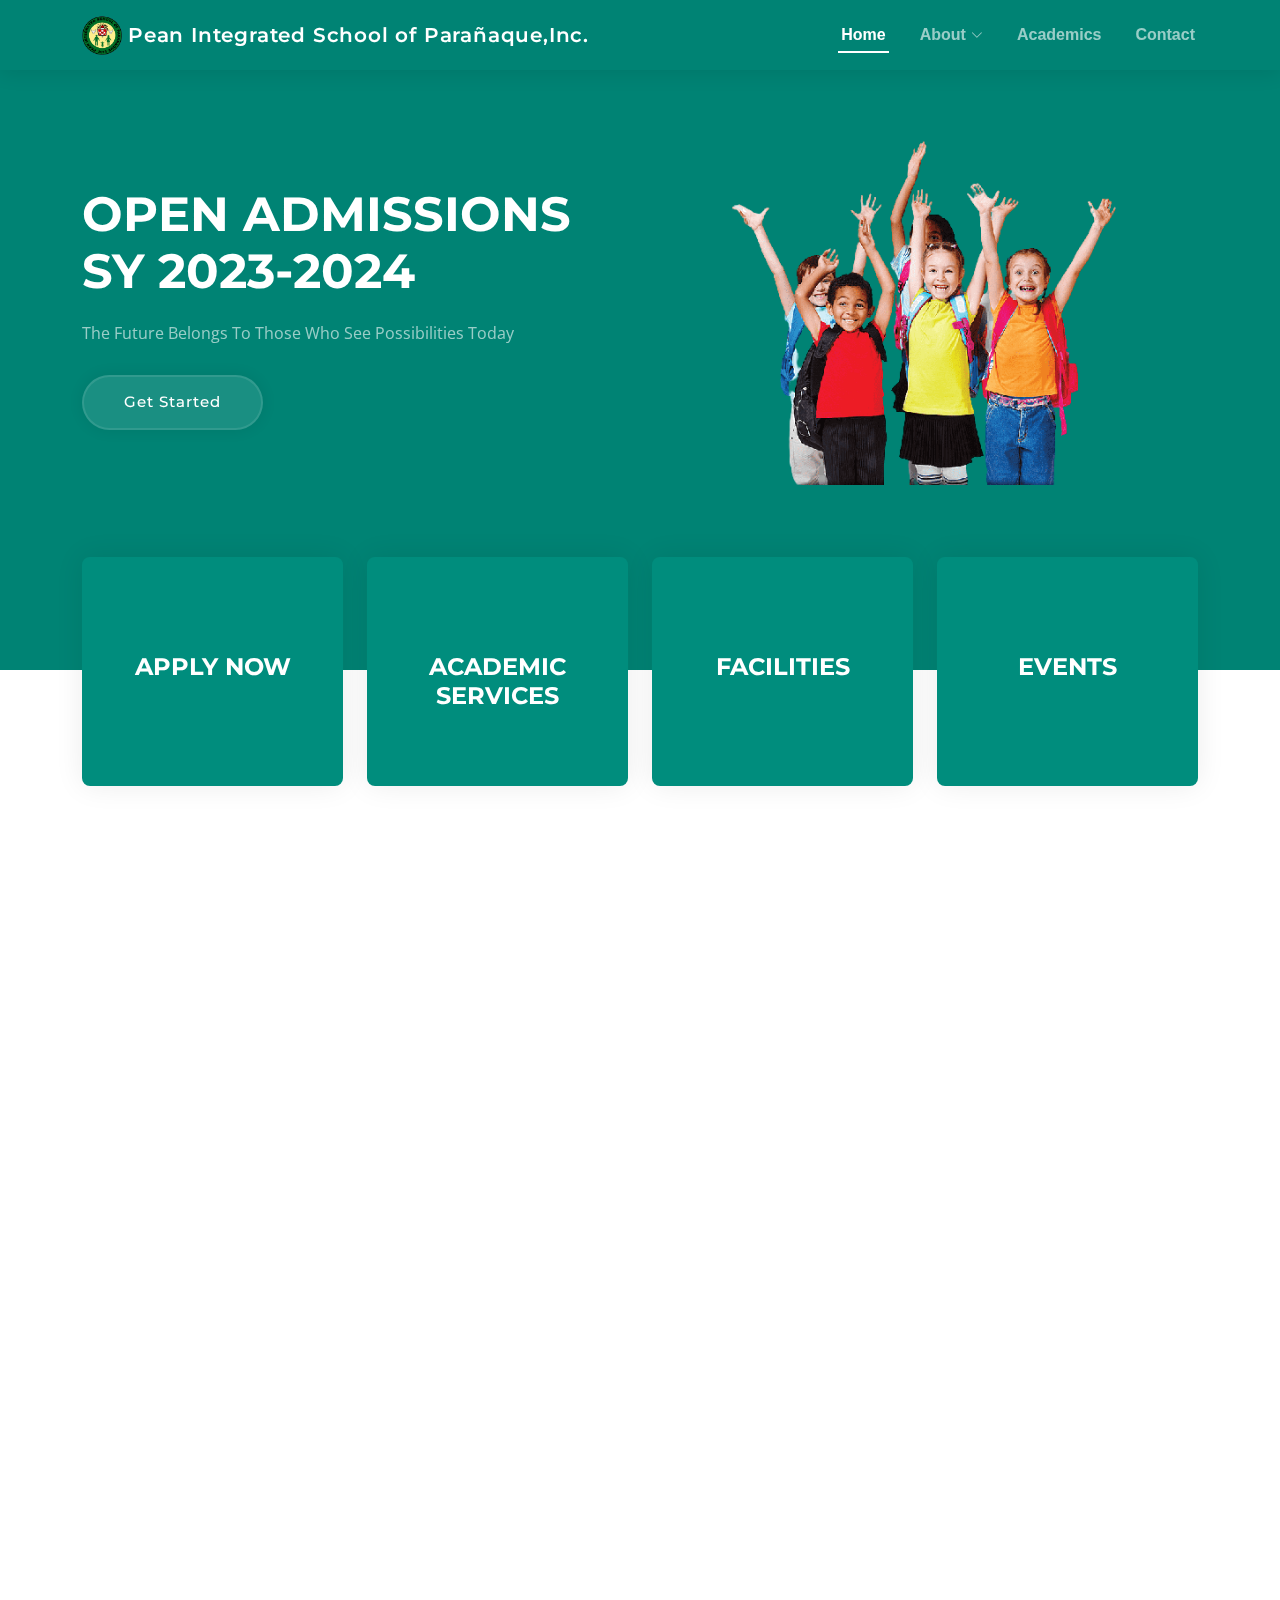
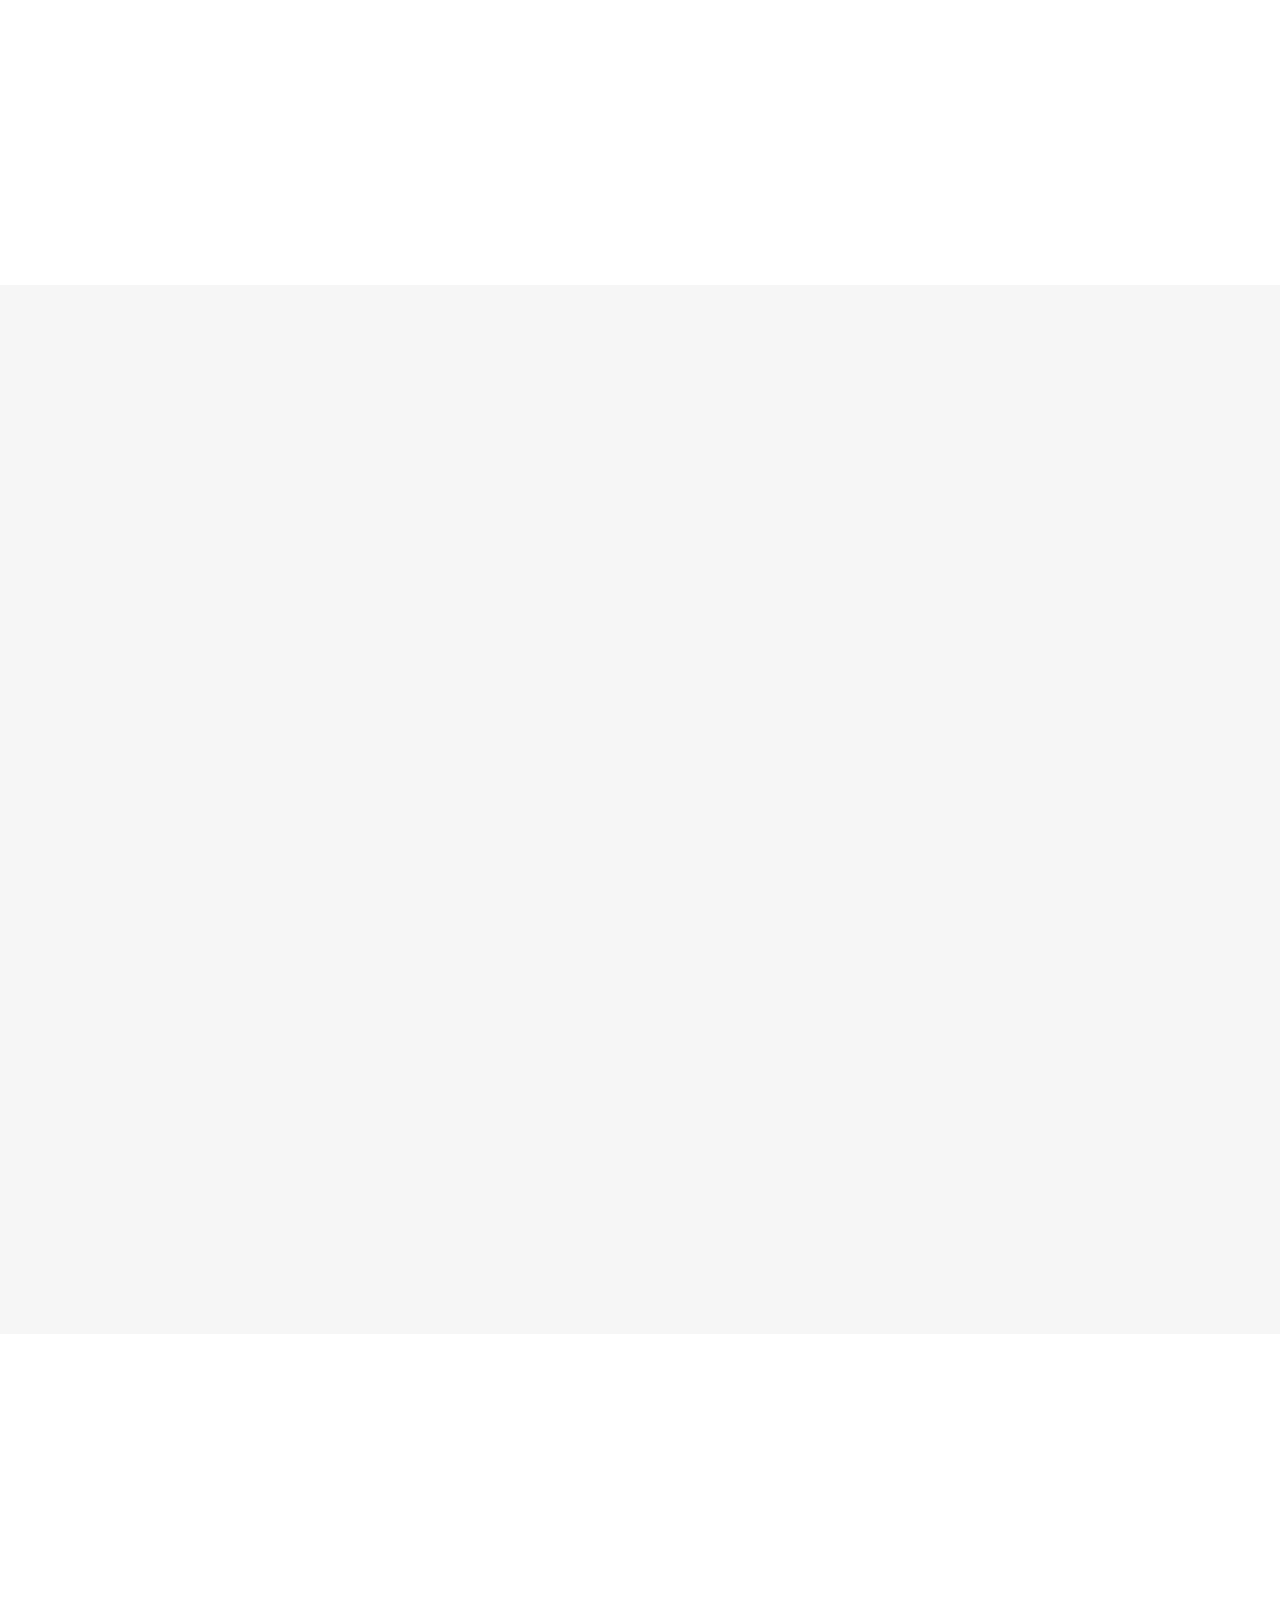
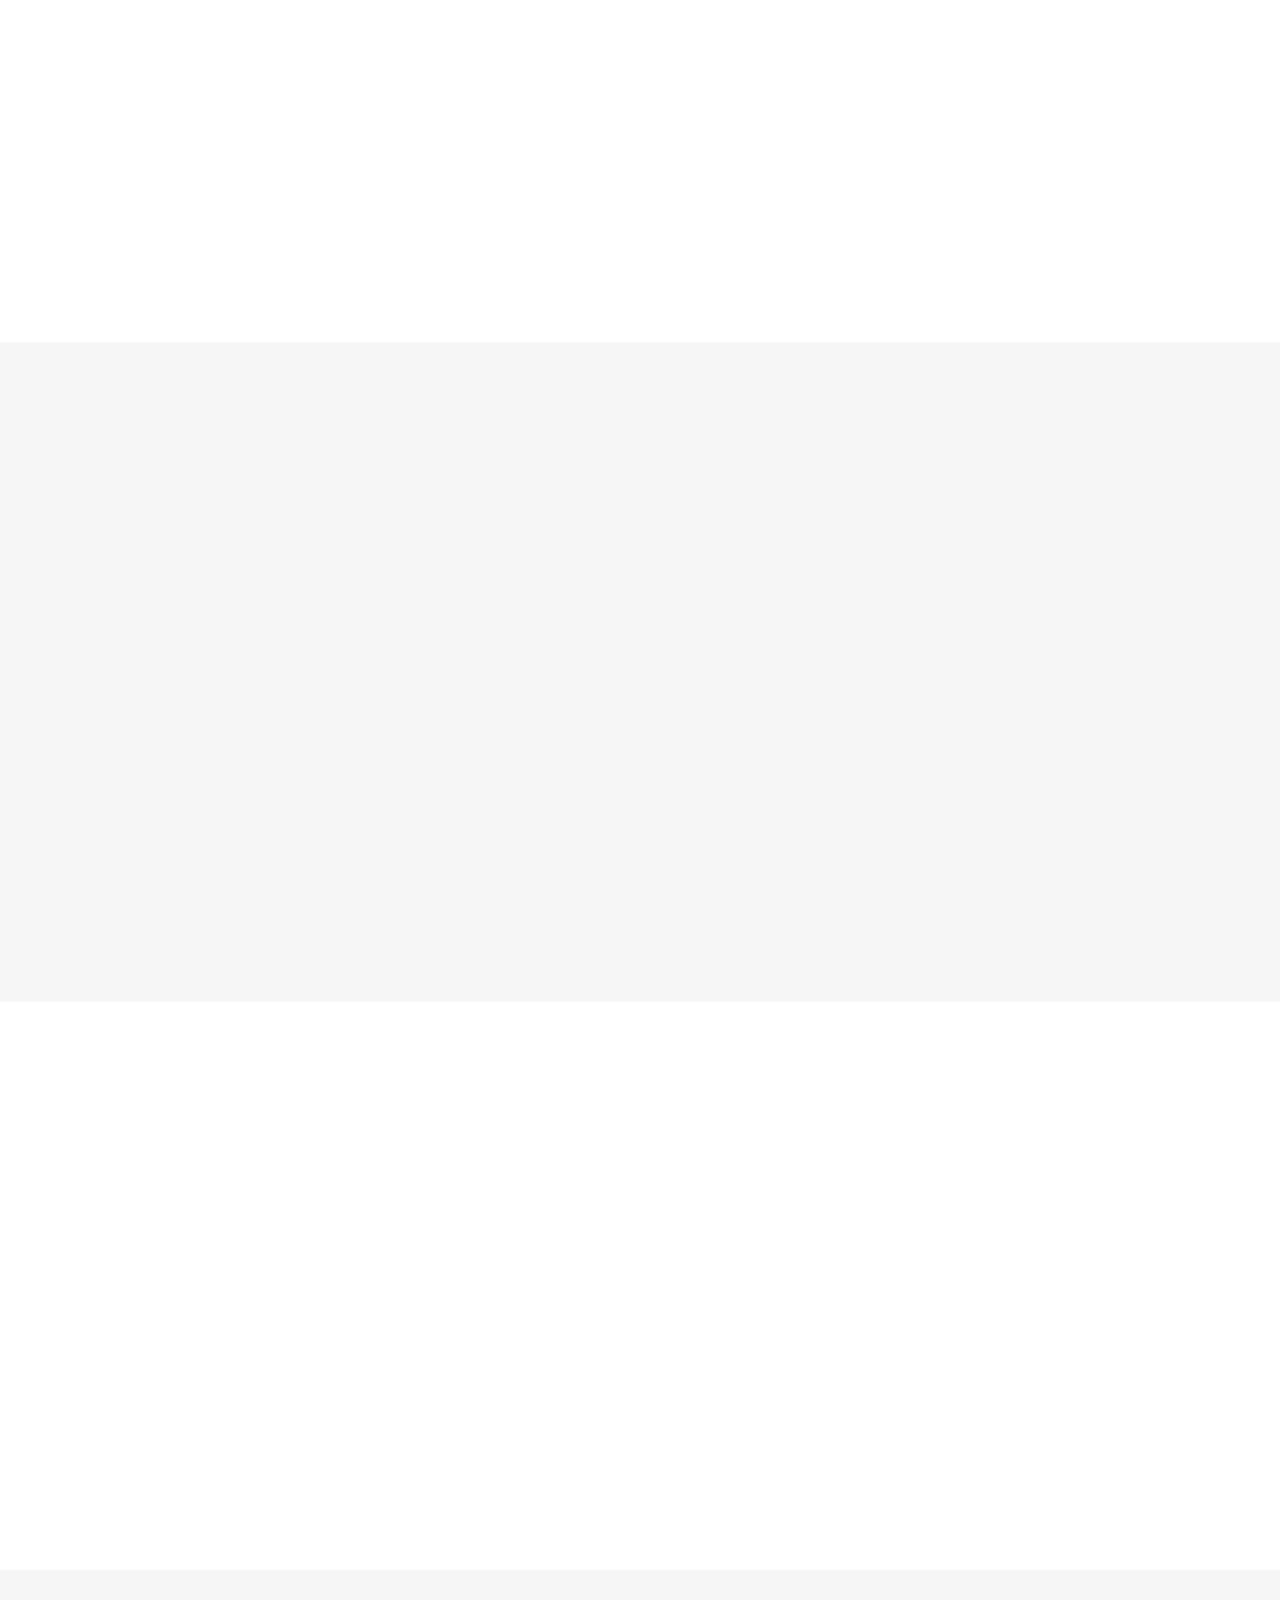
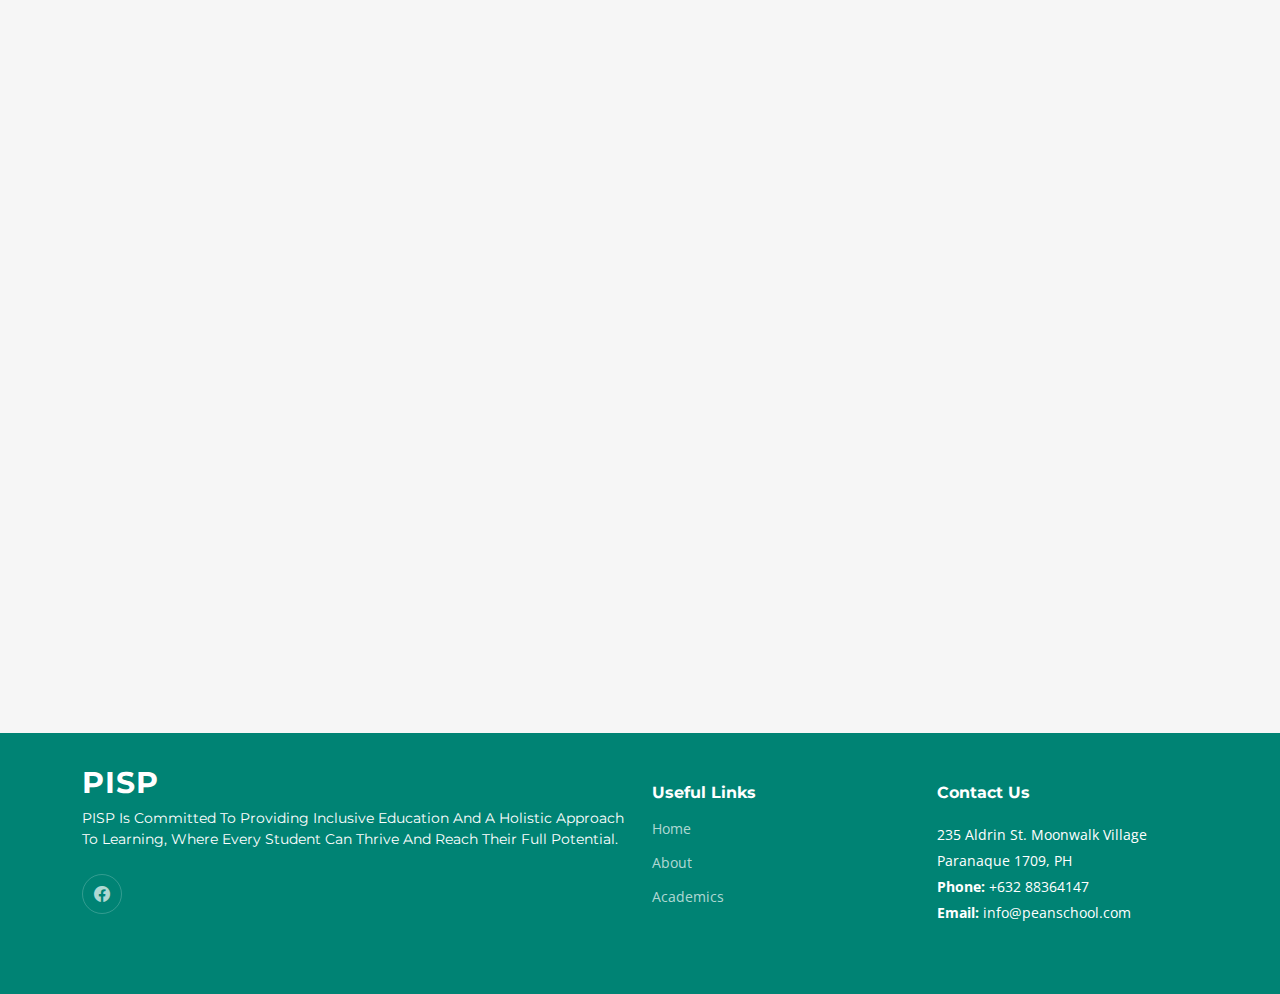
==== index.html @ 8537239c "initial commit" ====
<!DOCTYPE html>
<html lang="en">

<head>
  <meta charset="utf-8">
  <meta content="width=device-width, initial-scale=1.0" name="viewport">

  <title>PISP</title>
  <meta content="" name="description">
  <meta content="" name="keywords">

  <!-- Favicons -->
  <link href="assets/img/favicon.ico" rel="icon">
  <link href="assets/img/apple-touch-icon.png" rel="apple-touch-icon">

  <!-- Google Fonts -->
  <link rel="preconnect" href="https://fonts.googleapis.com">
  <link rel="preconnect" href="https://fonts.gstatic.com" crossorigin>
  <link
    href="https://fonts.googleapis.com/css2?family=Open+Sans:ital,wght@0,300;0,400;0,500;0,600;0,700;1,300;1,400;1,600;1,700&family=Montserrat:ital,wght@0,300;0,400;0,500;0,600;0,700;1,300;1,400;1,500;1,600;1,700&family=Raleway:ital,wght@0,300;0,400;0,500;0,600;0,700;1,300;1,400;1,500;1,600;1,700&display=swap"
    rel="stylesheet">

  <!-- Vendor CSS Files -->
  <link href="assets/vendor/bootstrap/css/bootstrap.min.css" rel="stylesheet">
  <link href="assets/vendor/bootstrap-icons/bootstrap-icons.css" rel="stylesheet">
  <link href="assets/vendor/aos/aos.css" rel="stylesheet">
  <link href="assets/vendor/glightbox/css/glightbox.min.css" rel="stylesheet">
  <link href="assets/vendor/swiper/swiper-bundle.min.css" rel="stylesheet">

  <!-- Template Main CSS File -->
  <link href="assets/css/main.css" rel="stylesheet">

  <link rel="stylesheet" href="https://cdnjs.cloudflare.com/ajax/libs/font-awesome/6.4.0/css/all.min.css"
    integrity="sha512-iecdLmaskl7CVkqkXNQ/ZH/XLlvWZOJyj7Yy7tcenmpD1ypASozpmT/E0iPtmFIB46ZmdtAc9eNBvH0H/ZpiBw=="
    crossorigin="anonymous" referrerpolicy="no-referrer" />

</head>

<body>

  <!-- ======= Header ======= -->
  <!-- <section id="topbar" class="topbar d-flex align-items-center">
    <div class="container d-flex justify-content-center justify-content-md-between">
      <div class="contact-info d-flex align-items-center">
        <i class="bi bi-envelope d-flex align-items-center"><a href="mailto:contact@example.com">contact@example.com</a></i>
        <i class="bi bi-phone d-flex align-items-center ms-4"><span>+1 5589 55488 55</span></i>
      </div>
      <div class="social-links d-none d-md-flex align-items-center">
        <a href="#" class="twitter"><i class="bi bi-twitter"></i></a>
        <a href="#" class="facebook"><i class="bi bi-facebook"></i></a>
        <a href="#" class="instagram"><i class="bi bi-instagram"></i></a>
        <a href="#" class="linkedin"><i class="bi bi-linkedin"></i></i></a>
      </div>
    </div>
  </section> -->
  <!-- End Top Bar -->

  <header id="header" class="header d-flex align-items-center">

    <div class="container-fluid container-xl d-flex align-items-center justify-content-between">
      <a href="index.html" class="logo d-flex align-items-center">
        <!-- Uncomment the line below if you also wish to use an image logo -->
        <img src="assets/img/PISP.png" alt="">
        <h1>Pean Integrated School of Parañaque,Inc.</h1>
      </a>
      <nav id="navbar" class="navbar">
        <ul>
          <li><a href="#hero">Home</a></li>
          <li class="dropdown"><a href="#"><span>About</span> <i class="bi bi-chevron-down dropdown-indicator"></i></a>
            <ul>
              <li class="dropdown"><a href="#"><span>About PISP</span> <i
                    class="bi bi-chevron-down dropdown-indicator"></i></a>
                <ul>
                  <li><a href="#">History</a></li>
                  <li><a href="#">Vision - Mission</a></li>
                </ul>
              </li>
              <li><a href="#">PISP Founder</a></li>
            </ul>
          </li>
          <li><a href="#services">Academics</a></li>
          <li><a href="#contact">Contact</a></li>
        </ul>
      </nav><!-- .navbar -->

      <i class="mobile-nav-toggle mobile-nav-show bi bi-list"></i>
      <i class="mobile-nav-toggle mobile-nav-hide d-none bi bi-x"></i>

    </div>

  </header>
  <!-- End Header -->
  <!-- End Header -->

  <!-- ======= Hero Section ======= -->
  <section id="hero" class="hero">
    <div class="container position-relative">
      <div class="row gy-5" data-aos="fade-in">
        <div class="col-lg-6 order-2 order-lg-1 d-flex flex-column justify-content-center text-center text-lg-start">
          <h2>OPEN ADMISSIONS <br> <span>SY 2023-2024</span></h2>
          <p>The Future Belongs To Those Who See Possibilities Today
          </p>
          <div class="d-flex justify-content-center justify-content-lg-start">
            <a href="#about" class="btn-get-started">Get Started</a>
            <!-- <a href="https://www.youtube.com/watch?v=LXb3EKWsInQ"
              class="glightbox btn-watch-video d-flex align-items-center"><i class="bi bi-play-circle"></i><span>Watch
                Video</span></a> -->
          </div>
        </div>
        <div class="col-lg-6 order-1 order-lg-2">
          <img src="assets/img/main.png" class="img-fluid" alt="" data-aos="zoom-out" data-aos-delay="100">
        </div>
      </div>
    </div>

    <div class="icon-boxes position-relative">
      <div class="container position-relative">
        <div class="row gy-4 mt-5">

          <div class="col-xl-3 col-md-6" data-aos="fade-up" data-aos-delay="100">
            <div class="icon-box">
              <div class="icon"><i class="fa-solid fa-graduation-cap"></i></div>
              <h4 class="title"><a href="" class="stretched-link">APPLY NOW</a></h4>
            </div>
          </div><!--End Icon Box -->

          <div class="col-xl-3 col-md-6" data-aos="fade-up" data-aos-delay="200">
            <div class="icon-box">
              <div class="icon"><i class="fa-solid fa-user-graduate"></i></div>
              <h4 class="title"><a href="" class="stretched-link">ACADEMIC SERVICES</a></h4>
            </div>
          </div><!--End Icon Box -->

          <div class="col-xl-3 col-md-6" data-aos="fade-up" data-aos-delay="300">
            <div class="icon-box">
              <div class="icon"><i class="fa-solid fa-school-flag"></i></div>
              <h4 class="title"><a href="" class="stretched-link">FACILITIES</a></h4>
            </div>
          </div><!--End Icon Box -->

          <div class="col-xl-3 col-md-6" data-aos="fade-up" data-aos-delay="500">
            <div class="icon-box">
              <div class="icon"><i class="fa-solid fa-calendar-day"></i></div>
              <h4 class="title"><a href="" class="stretched-link">EVENTS</a></h4>
            </div>
          </div>
          <!--End Icon Box -->

        </div>
      </div>
    </div>

    </div>
  </section>
  <!-- End Hero Section -->

  <main id="main">

    <!-- ======= About Us Section ======= -->
    <section id="about" class="about">
      <div class="container" data-aos="fade-up">

        <div class="section-header">
          <h2>Inspired By Excellence & Innovation</h2>
          <p>PISP Is Committed To Providing Inclusive Education And A Holistic Approach To Learning, Where Every Student
            Can Thrive And Reach Their Full Potential.</p>
        </div>

        <div class="row gy-4">
          <div class="col-lg-6">
            <h3>Why choose PISP?</h3>
            <!-- <img src="assets/img/PISP.png" class="img-fluid rounded-4 mb-4" alt=""> -->

            <div class="ratio ratio-16x9">
              <iframe
                src="https://www.youtube.com/embed/INRQs2S35mM?autoplay=1&loop=1&playlist=INRQs2S35mM&autopause=0&controls=0&mute=1"
                title="Pean Integrated School of Paranaque Ad" allow="autoplay" allowfullscreen></iframe>
            </div>
            <p>If you’re looking for a school that prioritizes holistic learning and values inclusivity, then Pean
              Integrated School of Paranaque (PISP) is the perfect choice for you.</p>
            <p>PISP believes that education is not just about academics, but also about character development and social
              skills. The school provides a supportive and nurturing environment where students can grow and learn at
              their own pace, with a curriculum that is tailored to meet their individual needs.</p>
          </div>
          <div class="col-lg-6">
            <div class="content ps-0 ps-lg-5">
              <p>
                If you’re looking for a school that prioritizes holistic learning and values inclusivity, then Pean
                Integrated School of Paranaque (PISP) is the perfect choice for you.
              </p>
              <ul>
                <li><i class="fa-solid fa-earth-asia mt-2"></i> <b>Comprehensive</b> – PISP is a comprehensive school that
                  embraces diversity and accommodates students from all walks of life and with different levels of
                  abilities.
                </li>
                <li><i class="fa-solid fa-graduation-cap mt-2"></i> <b>Individualized</b> – PISP offers an individualized
                  teaching approach that is customized to address the specific needs and learning style of every
                  student.
                </li>
                <li><i class="fa-solid fa-id-card mt-2"></i> <b>Education as a right</b> – The focus is on people, not
                  profits, recognizing education as a basic right rather than a privilege.</li>
              </ul>
              <!-- <p>
                Ullamco laboris nisi ut aliquip ex ea commodo consequat. Duis aute irure dolor in reprehenderit in
                voluptate
                velit esse cillum dolore eu fugiat nulla pariatur. Excepteur sint occaecat cupidatat non proident
              </p> -->

              <div class="position-relative mt-4">
                <img src="assets/img/main-2.jpg" class="img-fluid rounded-4" alt="">
                <!-- <a href="https://www.youtube.com/watch?v=LXb3EKWsInQ" class="glightbox play-btn"></a> -->
              </div>
            </div>
          </div>
        </div>

      </div>
    </section><!-- End About Us Section -->

    <!-- ======= Call To Action Section ======= -->
    <!-- <section id="call-to-action" class="call-to-action">
      <div class="container text-center" data-aos="zoom-out">
        <a href="https://www.youtube.com/watch?v=LXb3EKWsInQ" class="glightbox play-btn"></a>
        <h3>Call To Action</h3>
        <p> Duis aute irure dolor in reprehenderit in voluptate velit esse cillum dolore eu fugiat nulla pariatur.
          Excepteur sint occaecat cupidatat non proident, sunt in culpa qui officia deserunt mollit anim id est laborum.
        </p>
        <a class="cta-btn" href="#">Call To Action</a>
      </div>
    </section> -->
    <!-- End Call To Action Section -->

    <!-- ======= Our Services Section ======= -->
    <section id="services" class="services sections-bg">
      <div class="container" data-aos="fade-up">

        <div class="section-header">
          <h2>Our Services</h2>
          <p>Aperiam dolorum et et wuia molestias qui eveniet numquam nihil porro incidunt dolores placeat sunt id nobis
            omnis tiledo stran delop</p>
        </div>

        <div class="row gy-4" data-aos="fade-up" data-aos-delay="100">

          <div class="col-lg-4 col-md-6">
            <div class="service-item  position-relative">
              <div class="icon">
                <i class="bi bi-activity"></i>
              </div>
              <h3>Nesciunt Mete</h3>
              <p>Provident nihil minus qui consequatur non omnis maiores. Eos accusantium minus dolores iure perferendis
                tempore et consequatur.</p>
              <a href="#" class="readmore stretched-link">Read more <i class="bi bi-arrow-right"></i></a>
            </div>
          </div>

          <div class="col-lg-4 col-md-6">
            <div class="service-item position-relative">
              <div class="icon">
                <i class="bi bi-broadcast"></i>
              </div>
              <h3>Eosle Commodi</h3>
              <p>Ut autem aut autem non a. Sint sint sit facilis nam iusto sint. Libero corrupti neque eum hic non ut
                nesciunt dolorem.</p>
              <a href="#" class="readmore stretched-link">Read more <i class="bi bi-arrow-right"></i></a>
            </div>
          </div><!-- End Service Item -->

          <div class="col-lg-4 col-md-6">
            <div class="service-item position-relative">
              <div class="icon">
                <i class="bi bi-easel"></i>
              </div>
              <h3>Ledo Markt</h3>
              <p>Ut excepturi voluptatem nisi sed. Quidem fuga consequatur. Minus ea aut. Vel qui id voluptas adipisci
                eos earum corrupti.</p>
              <a href="#" class="readmore stretched-link">Read more <i class="bi bi-arrow-right"></i></a>
            </div>
          </div><!-- End Service Item -->

          <div class="col-lg-4 col-md-6">
            <div class="service-item position-relative">
              <div class="icon">
                <i class="bi bi-bounding-box-circles"></i>
              </div>
              <h3>Asperiores Commodit</h3>
              <p>Non et temporibus minus omnis sed dolor esse consequatur. Cupiditate sed error ea fuga sit provident
                adipisci neque.</p>
              <a href="#" class="readmore stretched-link">Read more <i class="bi bi-arrow-right"></i></a>
            </div>
          </div><!-- End Service Item -->

          <div class="col-lg-4 col-md-6">
            <div class="service-item position-relative">
              <div class="icon">
                <i class="bi bi-calendar4-week"></i>
              </div>
              <h3>Velit Doloremque</h3>
              <p>Cumque et suscipit saepe. Est maiores autem enim facilis ut aut ipsam corporis aut. Sed animi at autem
                alias eius labore.</p>
              <a href="#" class="readmore stretched-link">Read more <i class="bi bi-arrow-right"></i></a>
            </div>
          </div><!-- End Service Item -->

          <div class="col-lg-4 col-md-6">
            <div class="service-item position-relative">
              <div class="icon">
                <i class="bi bi-chat-square-text"></i>
              </div>
              <h3>Dolori Architecto</h3>
              <p>Hic molestias ea quibusdam eos. Fugiat enim doloremque aut neque non et debitis iure. Corrupti
                recusandae ducimus enim.</p>
              <a href="#" class="readmore stretched-link">Read more <i class="bi bi-arrow-right"></i></a>
            </div>
          </div><!-- End Service Item -->

        </div>

      </div>
    </section>
    <!-- End Our Services Section -->

    <!-- ======= Testimonials Section ======= -->
    <!-- <section id="testimonials" class="testimonials">
      <div class="container" data-aos="fade-up">

        <div class="section-header">
          <h2>Testimonials</h2>
          <p>Voluptatem quibusdam ut ullam perferendis repellat non ut consequuntur est eveniet deleniti fignissimos eos
            quam</p>
        </div>

        <div class="slides-3 swiper" data-aos="fade-up" data-aos-delay="100">
          <div class="swiper-wrapper">

            <div class="swiper-slide">
              <div class="testimonial-wrap">
                <div class="testimonial-item">
                  <div class="d-flex align-items-center">
                    <img src="assets/img/testimonials/testimonials-1.jpg" class="testimonial-img flex-shrink-0" alt="">
                    <div>
                      <h3>Saul Goodman</h3>
                      <h4>Ceo &amp; Founder</h4>
                      <div class="stars">
                        <i class="bi bi-star-fill"></i><i class="bi bi-star-fill"></i><i class="bi bi-star-fill"></i><i
                          class="bi bi-star-fill"></i><i class="bi bi-star-fill"></i>
                      </div>
                    </div>
                  </div>
                  <p>
                    <i class="bi bi-quote quote-icon-left"></i>
                    Proin iaculis purus consequat sem cure digni ssim donec porttitora entum suscipit rhoncus.
                    Accusantium quam, ultricies eget id, aliquam eget nibh et. Maecen aliquam, risus at semper.
                    <i class="bi bi-quote quote-icon-right"></i>
                  </p>
                </div>
              </div>
            </div>

            <div class="swiper-slide">
              <div class="testimonial-wrap">
                <div class="testimonial-item">
                  <div class="d-flex align-items-center">
                    <img src="assets/img/testimonials/testimonials-2.jpg" class="testimonial-img flex-shrink-0" alt="">
                    <div>
                      <h3>Sara Wilsson</h3>
                      <h4>Designer</h4>
                      <div class="stars">
                        <i class="bi bi-star-fill"></i><i class="bi bi-star-fill"></i><i class="bi bi-star-fill"></i><i
                          class="bi bi-star-fill"></i><i class="bi bi-star-fill"></i>
                      </div>
                    </div>
                  </div>
                  <p>
                    <i class="bi bi-quote quote-icon-left"></i>
                    Export tempor illum tamen malis malis eram quae irure esse labore quem cillum quid cillum eram malis
                    quorum velit fore eram velit sunt aliqua noster fugiat irure amet legam anim culpa.
                    <i class="bi bi-quote quote-icon-right"></i>
                  </p>
                </div>
              </div>
            </div>

            <div class="swiper-slide">
              <div class="testimonial-wrap">
                <div class="testimonial-item">
                  <div class="d-flex align-items-center">
                    <img src="assets/img/testimonials/testimonials-3.jpg" class="testimonial-img flex-shrink-0" alt="">
                    <div>
                      <h3>Jena Karlis</h3>
                      <h4>Store Owner</h4>
                      <div class="stars">
                        <i class="bi bi-star-fill"></i><i class="bi bi-star-fill"></i><i class="bi bi-star-fill"></i><i
                          class="bi bi-star-fill"></i><i class="bi bi-star-fill"></i>
                      </div>
                    </div>
                  </div>
                  <p>
                    <i class="bi bi-quote quote-icon-left"></i>
                    Enim nisi quem export duis labore cillum quae magna enim sint quorum nulla quem veniam duis minim
                    tempor labore quem eram duis noster aute amet eram fore quis sint minim.
                    <i class="bi bi-quote quote-icon-right"></i>
                  </p>
                </div>
              </div>
            </div>

            <div class="swiper-slide">
              <div class="testimonial-wrap">
                <div class="testimonial-item">
                  <div class="d-flex align-items-center">
                    <img src="assets/img/testimonials/testimonials-4.jpg" class="testimonial-img flex-shrink-0" alt="">
                    <div>
                      <h3>Matt Brandon</h3>
                      <h4>Freelancer</h4>
                      <div class="stars">
                        <i class="bi bi-star-fill"></i><i class="bi bi-star-fill"></i><i class="bi bi-star-fill"></i><i
                          class="bi bi-star-fill"></i><i class="bi bi-star-fill"></i>
                      </div>
                    </div>
                  </div>
                  <p>
                    <i class="bi bi-quote quote-icon-left"></i>
                    Fugiat enim eram quae cillum dolore dolor amet nulla culpa multos export minim fugiat minim velit
                    minim dolor enim duis veniam ipsum anim magna sunt elit fore quem dolore.
                    <i class="bi bi-quote quote-icon-right"></i>
                  </p>
                </div>
              </div>
            </div>

            <div class="swiper-slide">
              <div class="testimonial-wrap">
                <div class="testimonial-item">
                  <div class="d-flex align-items-center">
                    <img src="assets/img/testimonials/testimonials-5.jpg" class="testimonial-img flex-shrink-0" alt="">
                    <div>
                      <h3>John Larson</h3>
                      <h4>Entrepreneur</h4>
                      <div class="stars">
                        <i class="bi bi-star-fill"></i><i class="bi bi-star-fill"></i><i class="bi bi-star-fill"></i><i
                          class="bi bi-star-fill"></i><i class="bi bi-star-fill"></i>
                      </div>
                    </div>
                  </div>
                  <p>
                    <i class="bi bi-quote quote-icon-left"></i>
                    Quis quorum aliqua sint quem legam fore sunt eram irure aliqua veniam tempor noster veniam enim
                    culpa labore duis sunt culpa nulla illum cillum fugiat legam esse veniam culpa fore.
                    <i class="bi bi-quote quote-icon-right"></i>
                  </p>
                </div>
              </div>
            </div>

          </div>
          <div class="swiper-pagination"></div>
        </div>

      </div>
    </section> -->
    <!-- End Testimonials Section -->

    <!-- ======= Portfolio Section ======= -->
    <!-- <section id="portfolio" class="portfolio sections-bg">
      <div class="container" data-aos="fade-up">

        <div class="section-header">
          <h2>Portfolio</h2>
          <p>Quam sed id excepturi ccusantium dolorem ut quis dolores nisi llum nostrum enim velit qui ut et autem uia
            reprehenderit sunt deleniti</p>
        </div>

        <div class="portfolio-isotope" data-portfolio-filter="*" data-portfolio-layout="masonry"
          data-portfolio-sort="original-order" data-aos="fade-up" data-aos-delay="100">

          <div>
            <ul class="portfolio-flters">
              <li data-filter="*" class="filter-active">All</li>
              <li data-filter=".filter-app">App</li>
              <li data-filter=".filter-product">Product</li>
              <li data-filter=".filter-branding">Branding</li>
              <li data-filter=".filter-books">Books</li>
            </ul>
            
          </div>

          <div class="row gy-4 portfolio-container">

            <div class="col-xl-4 col-md-6 portfolio-item filter-app">
              <div class="portfolio-wrap">
                <a href="assets/img/portfolio/app-1.jpg" data-gallery="portfolio-gallery-app" class="glightbox"><img
                    src="assets/img/portfolio/app-1.jpg" class="img-fluid" alt=""></a>
                <div class="portfolio-info">
                  <h4><a href="portfolio-details.html" title="More Details">App 1</a></h4>
                  <p>Lorem ipsum, dolor sit amet consectetur</p>
                </div>
              </div>
            </div>

            <div class="col-xl-4 col-md-6 portfolio-item filter-product">
              <div class="portfolio-wrap">
                <a href="assets/img/portfolio/product-1.jpg" data-gallery="portfolio-gallery-app" class="glightbox"><img
                    src="assets/img/portfolio/product-1.jpg" class="img-fluid" alt=""></a>
                <div class="portfolio-info">
                  <h4><a href="portfolio-details.html" title="More Details">Product 1</a></h4>
                  <p>Lorem ipsum, dolor sit amet consectetur</p>
                </div>
              </div>
            </div>

            <div class="col-xl-4 col-md-6 portfolio-item filter-branding">
              <div class="portfolio-wrap">
                <a href="assets/img/portfolio/branding-1.jpg" data-gallery="portfolio-gallery-app"
                  class="glightbox"><img src="assets/img/portfolio/branding-1.jpg" class="img-fluid" alt=""></a>
                <div class="portfolio-info">
                  <h4><a href="portfolio-details.html" title="More Details">Branding 1</a></h4>
                  <p>Lorem ipsum, dolor sit amet consectetur</p>
                </div>
              </div>
            </div>

            <div class="col-xl-4 col-md-6 portfolio-item filter-books">
              <div class="portfolio-wrap">
                <a href="assets/img/portfolio/books-1.jpg" data-gallery="portfolio-gallery-app" class="glightbox"><img
                    src="assets/img/portfolio/books-1.jpg" class="img-fluid" alt=""></a>
                <div class="portfolio-info">
                  <h4><a href="portfolio-details.html" title="More Details">Books 1</a></h4>
                  <p>Lorem ipsum, dolor sit amet consectetur</p>
                </div>
              </div>
            </div>

            <div class="col-xl-4 col-md-6 portfolio-item filter-app">
              <div class="portfolio-wrap">
                <a href="assets/img/portfolio/app-2.jpg" data-gallery="portfolio-gallery-app" class="glightbox"><img
                    src="assets/img/portfolio/app-2.jpg" class="img-fluid" alt=""></a>
                <div class="portfolio-info">
                  <h4><a href="portfolio-details.html" title="More Details">App 2</a></h4>
                  <p>Lorem ipsum, dolor sit amet consectetur</p>
                </div>
              </div>
            </div>

            <div class="col-xl-4 col-md-6 portfolio-item filter-product">
              <div class="portfolio-wrap">
                <a href="assets/img/portfolio/product-2.jpg" data-gallery="portfolio-gallery-app" class="glightbox"><img
                    src="assets/img/portfolio/product-2.jpg" class="img-fluid" alt=""></a>
                <div class="portfolio-info">
                  <h4><a href="portfolio-details.html" title="More Details">Product 2</a></h4>
                  <p>Lorem ipsum, dolor sit amet consectetur</p>
                </div>
              </div>
            </div>

            <div class="col-xl-4 col-md-6 portfolio-item filter-branding">
              <div class="portfolio-wrap">
                <a href="assets/img/portfolio/branding-2.jpg" data-gallery="portfolio-gallery-app"
                  class="glightbox"><img src="assets/img/portfolio/branding-2.jpg" class="img-fluid" alt=""></a>
                <div class="portfolio-info">
                  <h4><a href="portfolio-details.html" title="More Details">Branding 2</a></h4>
                  <p>Lorem ipsum, dolor sit amet consectetur</p>
                </div>
              </div>
            </div>

            <div class="col-xl-4 col-md-6 portfolio-item filter-books">
              <div class="portfolio-wrap">
                <a href="assets/img/portfolio/books-2.jpg" data-gallery="portfolio-gallery-app" class="glightbox"><img
                    src="assets/img/portfolio/books-2.jpg" class="img-fluid" alt=""></a>
                <div class="portfolio-info">
                  <h4><a href="portfolio-details.html" title="More Details">Books 2</a></h4>
                  <p>Lorem ipsum, dolor sit amet consectetur</p>
                </div>
              </div>
            </div>

            <div class="col-xl-4 col-md-6 portfolio-item filter-app">
              <div class="portfolio-wrap">
                <a href="assets/img/portfolio/app-3.jpg" data-gallery="portfolio-gallery-app" class="glightbox"><img
                    src="assets/img/portfolio/app-3.jpg" class="img-fluid" alt=""></a>
                <div class="portfolio-info">
                  <h4><a href="portfolio-details.html" title="More Details">App 3</a></h4>
                  <p>Lorem ipsum, dolor sit amet consectetur</p>
                </div>
              </div>
            </div>

            <div class="col-xl-4 col-md-6 portfolio-item filter-product">
              <div class="portfolio-wrap">
                <a href="assets/img/portfolio/product-3.jpg" data-gallery="portfolio-gallery-app" class="glightbox"><img
                    src="assets/img/portfolio/product-3.jpg" class="img-fluid" alt=""></a>
                <div class="portfolio-info">
                  <h4><a href="portfolio-details.html" title="More Details">Product 3</a></h4>
                  <p>Lorem ipsum, dolor sit amet consectetur</p>
                </div>
              </div>
            </div>

            <div class="col-xl-4 col-md-6 portfolio-item filter-branding">
              <div class="portfolio-wrap">
                <a href="assets/img/portfolio/branding-3.jpg" data-gallery="portfolio-gallery-app"
                  class="glightbox"><img src="assets/img/portfolio/branding-3.jpg" class="img-fluid" alt=""></a>
                <div class="portfolio-info">
                  <h4><a href="portfolio-details.html" title="More Details">Branding 3</a></h4>
                  <p>Lorem ipsum, dolor sit amet consectetur</p>
                </div>
              </div>
            </div>

            <div class="col-xl-4 col-md-6 portfolio-item filter-books">
              <div class="portfolio-wrap">
                <a href="assets/img/portfolio/books-3.jpg" data-gallery="portfolio-gallery-app" class="glightbox"><img
                    src="assets/img/portfolio/books-3.jpg" class="img-fluid" alt=""></a>
                <div class="portfolio-info">
                  <h4><a href="portfolio-details.html" title="More Details">Books 3</a></h4>
                  <p>Lorem ipsum, dolor sit amet consectetur</p>
                </div>
              </div>
            </div>

          </div> -->
    <!-- End Portfolio Container -->

    </div>

    </div>
    </section>
    <!-- End Portfolio Section -->

    <!-- ======= Recent Blog Posts Section ======= -->
    <section id="recent-posts" class="recent-posts">
      <div class="container" data-aos="fade-up">

        <div class="section-header">
          <h2>Latest News & Events</h2>
          <p>Covering Topics From Classes To Achievements And Student Organization Events.</p>
        </div>

        <div class="row gy-4">

          <div class="col-xl-4 col-md-6">
            <article>

              <div class="post-img">
                <img src="assets/img/bg.png" alt="" class="img-fluid">
              </div>

              <p class="post-category">Category</p>

              <h2 class="title">
                <a href="blog-details.html">Title</a>
              </h2>

            </article>
          </div><!-- End post list item -->

          <div class="col-xl-4 col-md-6">
            <article>

              <div class="post-img">
                <img src="assets/img/bg.png" alt="" class="img-fluid">
              </div>

              <p class="post-category">Category</p>

              <h2 class="title">
                <a href="blog-details.html">Title</a>
              </h2>

            </article>
          </div><!-- End post list item -->

          <div class="col-xl-4 col-md-6">
            <article>

              <div class="post-img">
                <img src="assets/img/bg.png" alt="" class="img-fluid">
              </div>

              <p class="post-category">Category</p>

              <h2 class="title">
                <a href="blog-details.html">Title</a>
              </h2>

            </article>
          </div><!-- End post list item -->



          </article>
        </div><!-- End post list item -->

      </div><!-- End recent posts list -->

      </div>
    </section><!-- End Recent Blog Posts Section -->

    <!-- ======= Faculty ======= -->
    <section id="team" class="team sections-bg">
      <div class="container" data-aos="fade-up">

        <div class="section-header">
          <h2>PISP Campus Executive Officials</h2>
          <!-- <p>PISP is a friendly and welcoming school where our students enjoy learning.</p> -->
        </div>

        <div class="row gy-4">

          <div class="col-xl-3 col-md-6 d-flex" data-aos="fade-up" data-aos-delay="100">
            <div class="member">
              <img src="assets/img/officials/Santos-AY-04.jpg" class="img-fluid" alt="">
              <h4>Angelina Y. Santos</h4>
              <span>Founder</span>
              <!-- <div class="social">
                <a href=""><i class="bi bi-twitter"></i></a>
                <a href=""><i class="bi bi-facebook"></i></a>
                <a href=""><i class="bi bi-instagram"></i></a>
                <a href=""><i class="bi bi-linkedin"></i></a>
              </div> -->
            </div>
          </div><!-- End Team Member -->

          <div class="col-xl-3 col-md-6 d-flex" data-aos="fade-up" data-aos-delay="200">
            <div class="member">
              <img src="assets/img/officials/official-blank.png" class="img-fluid" alt="">
              <h4>Name</h4>
              <span>Position</span>
            </div>
          </div><!-- End Team Member -->

          <div class="col-xl-3 col-md-6 d-flex" data-aos="fade-up" data-aos-delay="200">
            <div class="member">
              <img src="assets/img/officials/official-blank.png" class="img-fluid" alt="">
              <h4>Name</h4>
              <span>Position</span>
            </div>
          </div><!-- End Team Member -->

          <div class="col-xl-3 col-md-6 d-flex" data-aos="fade-up" data-aos-delay="200">
            <div class="member">
              <img src="assets/img/officials/official-blank.png" class="img-fluid" alt="">
              <h4>Name</h4>
              <span>Position</span>
            </div>
          </div><!-- End Team Member -->


        </div>

      </div>
    </section><!-- End Our Team Section -->


    <!-- ======= Frequently Asked Questions Section ======= -->
    <section id="faq" class="faq">
      <div class="container" data-aos="fade-up">

        <div class="row gy-4">

          <div class="col-lg-4">
            <div class="content px-xl-5">
              <h3>Frequently Asked <strong>Questions</strong></h3>
              <p>
                Lorem ipsum dolor sit amet, consectetur adipiscing elit, sed do eiusmod tempor incididunt ut labore et
                dolore magna aliqua. Duis aute irure dolor in reprehenderit
              </p>
            </div>
          </div>

          <div class="col-lg-8">

            <div class="accordion accordion-flush" id="faqlist" data-aos="fade-up" data-aos-delay="100">

              <div class="accordion-item">
                <h3 class="accordion-header">
                  <button class="accordion-button collapsed" type="button" data-bs-toggle="collapse"
                    data-bs-target="#faq-content-1">
                    <span class="num">1.</span>
                    Non consectetur a erat nam at lectus urna duis?
                  </button>
                </h3>
                <div id="faq-content-1" class="accordion-collapse collapse" data-bs-parent="#faqlist">
                  <div class="accordion-body">
                    Feugiat pretium nibh ipsum consequat. Tempus iaculis urna id volutpat lacus laoreet non curabitur
                    gravida. Venenatis lectus magna fringilla urna porttitor rhoncus dolor purus non.
                  </div>
                </div>
              </div><!-- # Faq item-->

              <div class="accordion-item">
                <h3 class="accordion-header">
                  <button class="accordion-button collapsed" type="button" data-bs-toggle="collapse"
                    data-bs-target="#faq-content-2">
                    <span class="num">2.</span>
                    Feugiat scelerisque varius morbi enim nunc faucibus a pellentesque?
                  </button>
                </h3>
                <div id="faq-content-2" class="accordion-collapse collapse" data-bs-parent="#faqlist">
                  <div class="accordion-body">
                    Dolor sit amet consectetur adipiscing elit pellentesque habitant morbi. Id interdum velit laoreet id
                    donec ultrices. Fringilla phasellus faucibus scelerisque eleifend donec pretium. Est pellentesque
                    elit ullamcorper dignissim. Mauris ultrices eros in cursus turpis massa tincidunt dui.
                  </div>
                </div>
              </div><!-- # Faq item-->

              <div class="accordion-item">
                <h3 class="accordion-header">
                  <button class="accordion-button collapsed" type="button" data-bs-toggle="collapse"
                    data-bs-target="#faq-content-3">
                    <span class="num">3.</span>
                    Dolor sit amet consectetur adipiscing elit pellentesque habitant morbi?
                  </button>
                </h3>
                <div id="faq-content-3" class="accordion-collapse collapse" data-bs-parent="#faqlist">
                  <div class="accordion-body">
                    Eleifend mi in nulla posuere sollicitudin aliquam ultrices sagittis orci. Faucibus pulvinar
                    elementum integer enim. Sem nulla pharetra diam sit amet nisl suscipit. Rutrum tellus pellentesque
                    eu tincidunt. Lectus urna duis convallis convallis tellus. Urna molestie at elementum eu facilisis
                    sed odio morbi quis
                  </div>
                </div>
              </div><!-- # Faq item-->

              <div class="accordion-item">
                <h3 class="accordion-header">
                  <button class="accordion-button collapsed" type="button" data-bs-toggle="collapse"
                    data-bs-target="#faq-content-4">
                    <span class="num">4.</span>
                    Ac odio tempor orci dapibus. Aliquam eleifend mi in nulla?
                  </button>
                </h3>
                <div id="faq-content-4" class="accordion-collapse collapse" data-bs-parent="#faqlist">
                  <div class="accordion-body">
                    Dolor sit amet consectetur adipiscing elit pellentesque habitant morbi. Id interdum velit laoreet id
                    donec ultrices. Fringilla phasellus faucibus scelerisque eleifend donec pretium. Est pellentesque
                    elit ullamcorper dignissim. Mauris ultrices eros in cursus turpis massa tincidunt dui.
                  </div>
                </div>
              </div><!-- # Faq item-->

              <div class="accordion-item">
                <h3 class="accordion-header">
                  <button class="accordion-button collapsed" type="button" data-bs-toggle="collapse"
                    data-bs-target="#faq-content-5">
                    <span class="num">5.</span>
                    Tempus quam pellentesque nec nam aliquam sem et tortor consequat?
                  </button>
                </h3>
                <div id="faq-content-5" class="accordion-collapse collapse" data-bs-parent="#faqlist">
                  <div class="accordion-body">
                    Molestie a iaculis at erat pellentesque adipiscing commodo. Dignissim suspendisse in est ante in.
                    Nunc vel risus commodo viverra maecenas accumsan. Sit amet nisl suscipit adipiscing bibendum est.
                    Purus gravida quis blandit turpis cursus in
                  </div>
                </div>
              </div><!-- # Faq item-->

            </div>

          </div>
        </div>

      </div>
    </section><!-- End Frequently Asked Questions Section -->

    <!-- ======= Contact Section ======= -->
    <section id="contact" class="contact sections-bg">
      <div class="container" data-aos="fade-up">

        <div class="section-header">
          <h2>Connect with us</h2>
          <p>Making your child's world better!</p>
        </div>

        <div class="row gx-lg-0 gy-4">

          <div class="col-lg-4">

            <div class="info-container d-flex flex-column align-items-center justify-content-center">
              <div class="info-item d-flex">
                <i class="bi bi-geo-alt flex-shrink-0"></i>
                <div>
                  <h4>Location:</h4>
                  <p>235 Aldrin St. Moonwalk Village Paranaque 1709, PH</p>
                </div>
              </div><!-- End Info Item -->

              <div class="info-item d-flex">
                <i class="bi bi-envelope flex-shrink-0"></i>
                <div>
                  <h4>Email:</h4>
                  <p>info@peanschool.com</p>
                </div>
              </div><!-- End Info Item -->

              <div class="info-item d-flex">
                <i class="bi bi-phone flex-shrink-0"></i>
                <div>
                  <h4>Call:</h4>
                  <p>+632 88364147</p>
                </div>
              </div><!-- End Info Item -->

              <div class="info-item d-flex">
                <i class="bi bi-clock flex-shrink-0"></i>
                <div>
                  <h4>Open Hours:</h4>
                  <p>Mon-Fri: 9AM - 4PM</p>
                </div>
              </div><!-- End Info Item -->
            </div>

          </div>

          <div class="col-lg-8">
            <form action="forms/contact.php" method="post" role="form" class="php-email-form">
              <div class="row">
                <div class="col-md-6 form-group">
                  <input type="text" name="name" class="form-control" id="name" placeholder="Your Name" required>
                </div>
                <div class="col-md-6 form-group mt-3 mt-md-0">
                  <input type="email" class="form-control" name="email" id="email" placeholder="Your Email" required>
                </div>
              </div>
              <div class="form-group mt-3">
                <input type="text" class="form-control" name="subject" id="subject" placeholder="Subject" required>
              </div>
              <div class="form-group mt-3">
                <textarea class="form-control" name="message" rows="7" placeholder="Message" required></textarea>
              </div>
              <div class="my-3">
                <div class="loading">Loading</div>
                <div class="error-message"></div>
                <div class="sent-message">Your message has been sent. Thank you!</div>
              </div>
              <div class="text-center"><button class="w-100" type="submit">Send Message</button></div>
            </form>
          </div><!-- End Contact Form -->

        </div>

      </div>
    </section><!-- End Contact Section -->

  </main><!-- End #main -->

  <!-- ======= Footer ======= -->
  <footer id="footer" class="footer">

    <div class="container">
      <div class="row gy-4">
        <div class="col-lg-6 col-md-12 footer-info">
          <a href="index.html" class="logo d-flex align-items-center">
            <span>PISP</span>
          </a>
          <p>PISP Is Committed To Providing Inclusive Education And A Holistic Approach To Learning, Where Every Student
            Can Thrive And Reach Their Full Potential.</p>
          <div class="social-links d-flex mt-4">
            <a href="https://www.facebook.com/Peanites" target="_blank" class="facebook"><i
                class="bi bi-facebook"></i></a>
            <!-- <a href="#" class="twitter"><i class="bi bi-twitter"></i></a>
            <a href="#" class="instagram"><i class="bi bi-instagram"></i></a>
            <a href="#" class="linkedin"><i class="bi bi-linkedin"></i></a> -->
          </div>
        </div>

        <div class="col-lg-3 col-6 footer-links">
          <h4>Useful Links</h4>
          <ul>
            <li><a href="#">Home</a></li>
            <li><a href="#">About</a></li>
            <li><a href="#">Academics</a></li>
          </ul>
        </div>

        <div class="col-lg-3 col-md-12 footer-contact text-center text-md-start">
          <h4>Contact Us</h4>
          <p>
            235 Aldrin St. Moonwalk Village <br> Paranaque 1709, PH <br>
            <strong>Phone:</strong> +632 88364147<br>
            <strong>Email:</strong> info@peanschool.com<br>
          </p>

        </div>

      </div>
    </div>


  </footer><!-- End Footer -->
  <!-- End Footer -->

  <a href="#" class="scroll-top d-flex align-items-center justify-content-center"><i
      class="bi bi-arrow-up-short"></i></a>

  <div id="preloader"></div>

  <!-- Vendor JS Files -->
  <script src="assets/vendor/bootstrap/js/bootstrap.bundle.min.js"></script>
  <script src="assets/vendor/aos/aos.js"></script>
  <script src="assets/vendor/glightbox/js/glightbox.min.js"></script>
  <script src="assets/vendor/purecounter/purecounter_vanilla.js"></script>
  <script src="assets/vendor/swiper/swiper-bundle.min.js"></script>
  <script src="assets/vendor/isotope-layout/isotope.pkgd.min.js"></script>
  <script src="assets/vendor/php-email-form/validate.js"></script>

  <!-- Template Main JS File -->
  <script src="assets/js/main.js"></script>

  <link href="https://cdn.jsdelivr.net/npm/bootstrap@5.2.3/dist/css/bootstrap.min.css" rel="stylesheet"
    integrity="sha384-rbsA2VBKQhggwzxH7pPCaAqO46MgnOM80zW1RWuH61DGLwZJEdK2Kadq2F9CUG65" crossorigin="anonymous">
  <script src="https://cdn.jsdelivr.net/npm/bootstrap@5.2.3/dist/js/bootstrap.bundle.min.js"
    integrity="sha384-kenU1KFdBIe4zVF0s0G1M5b4hcpxyD9F7jL+jjXkk+Q2h455rYXK/7HAuoJl+0I4"
    crossorigin="anonymous"></script>


</body>

</html>
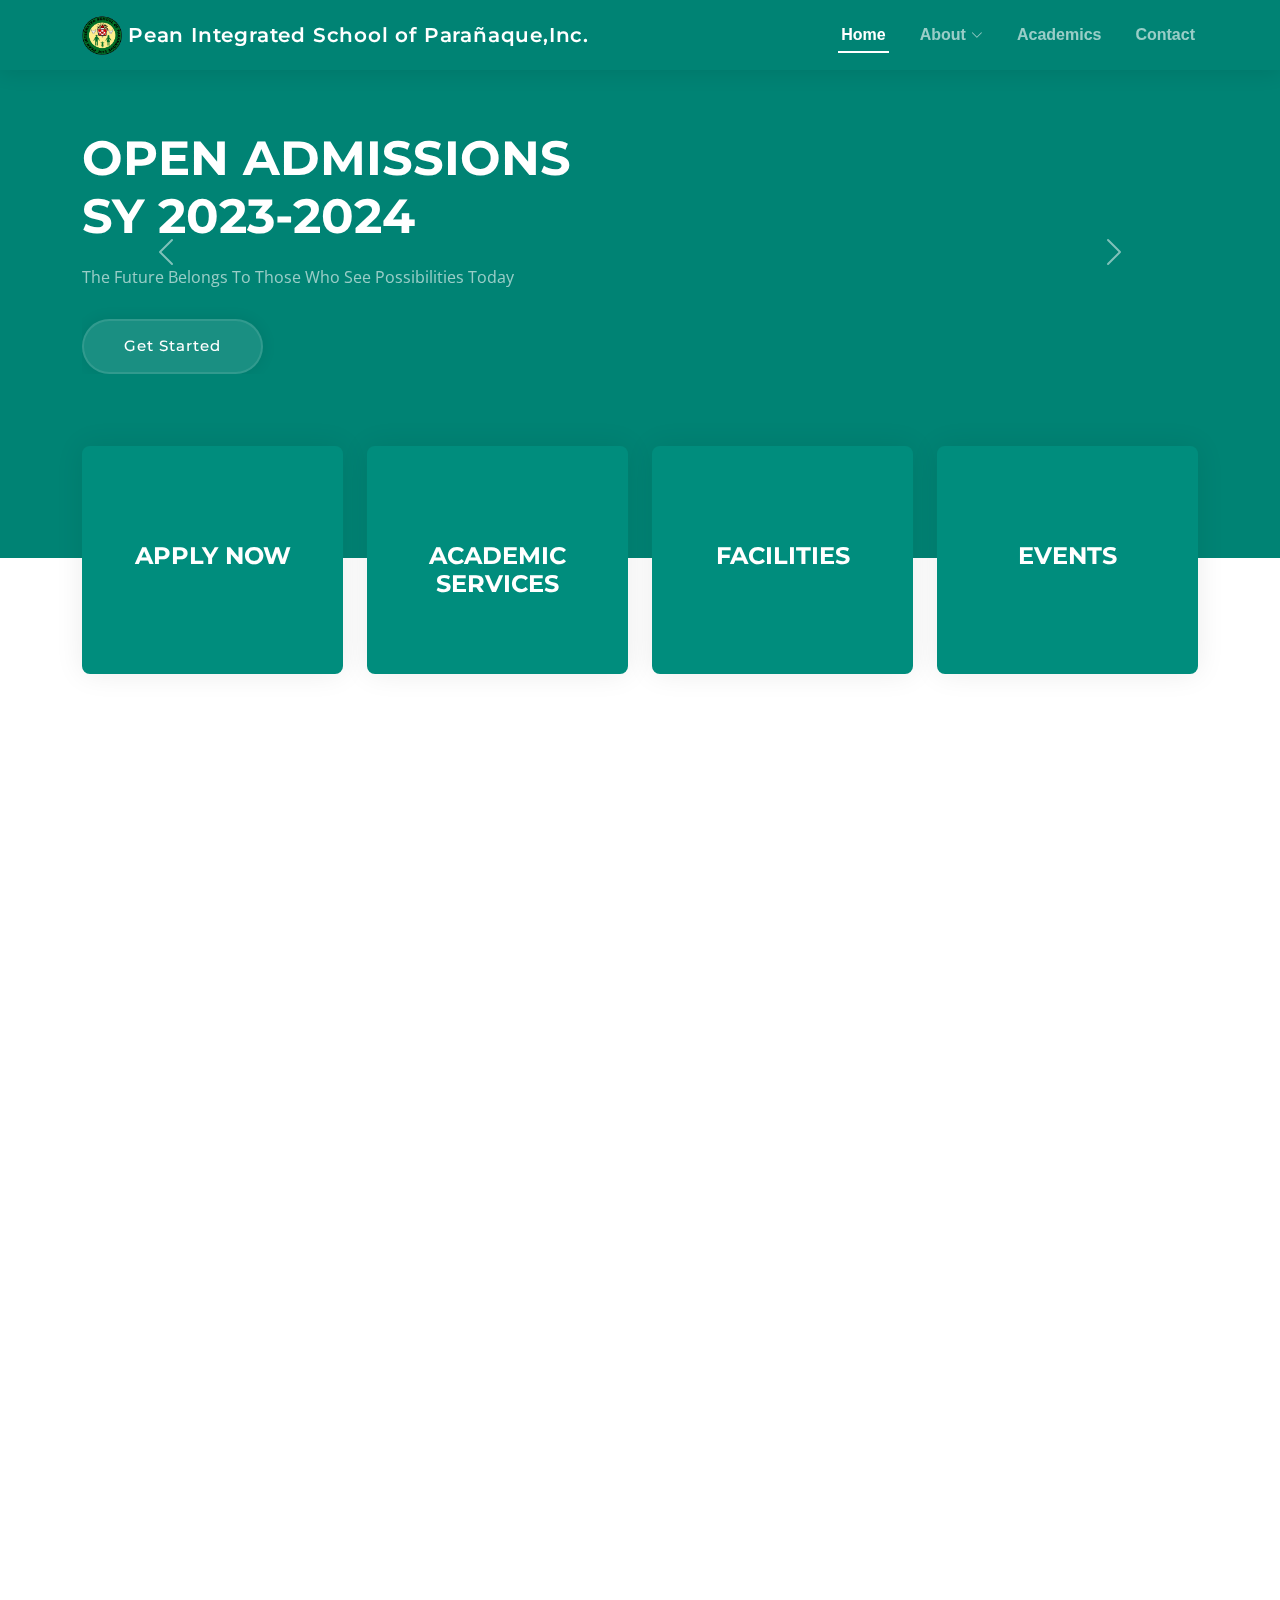
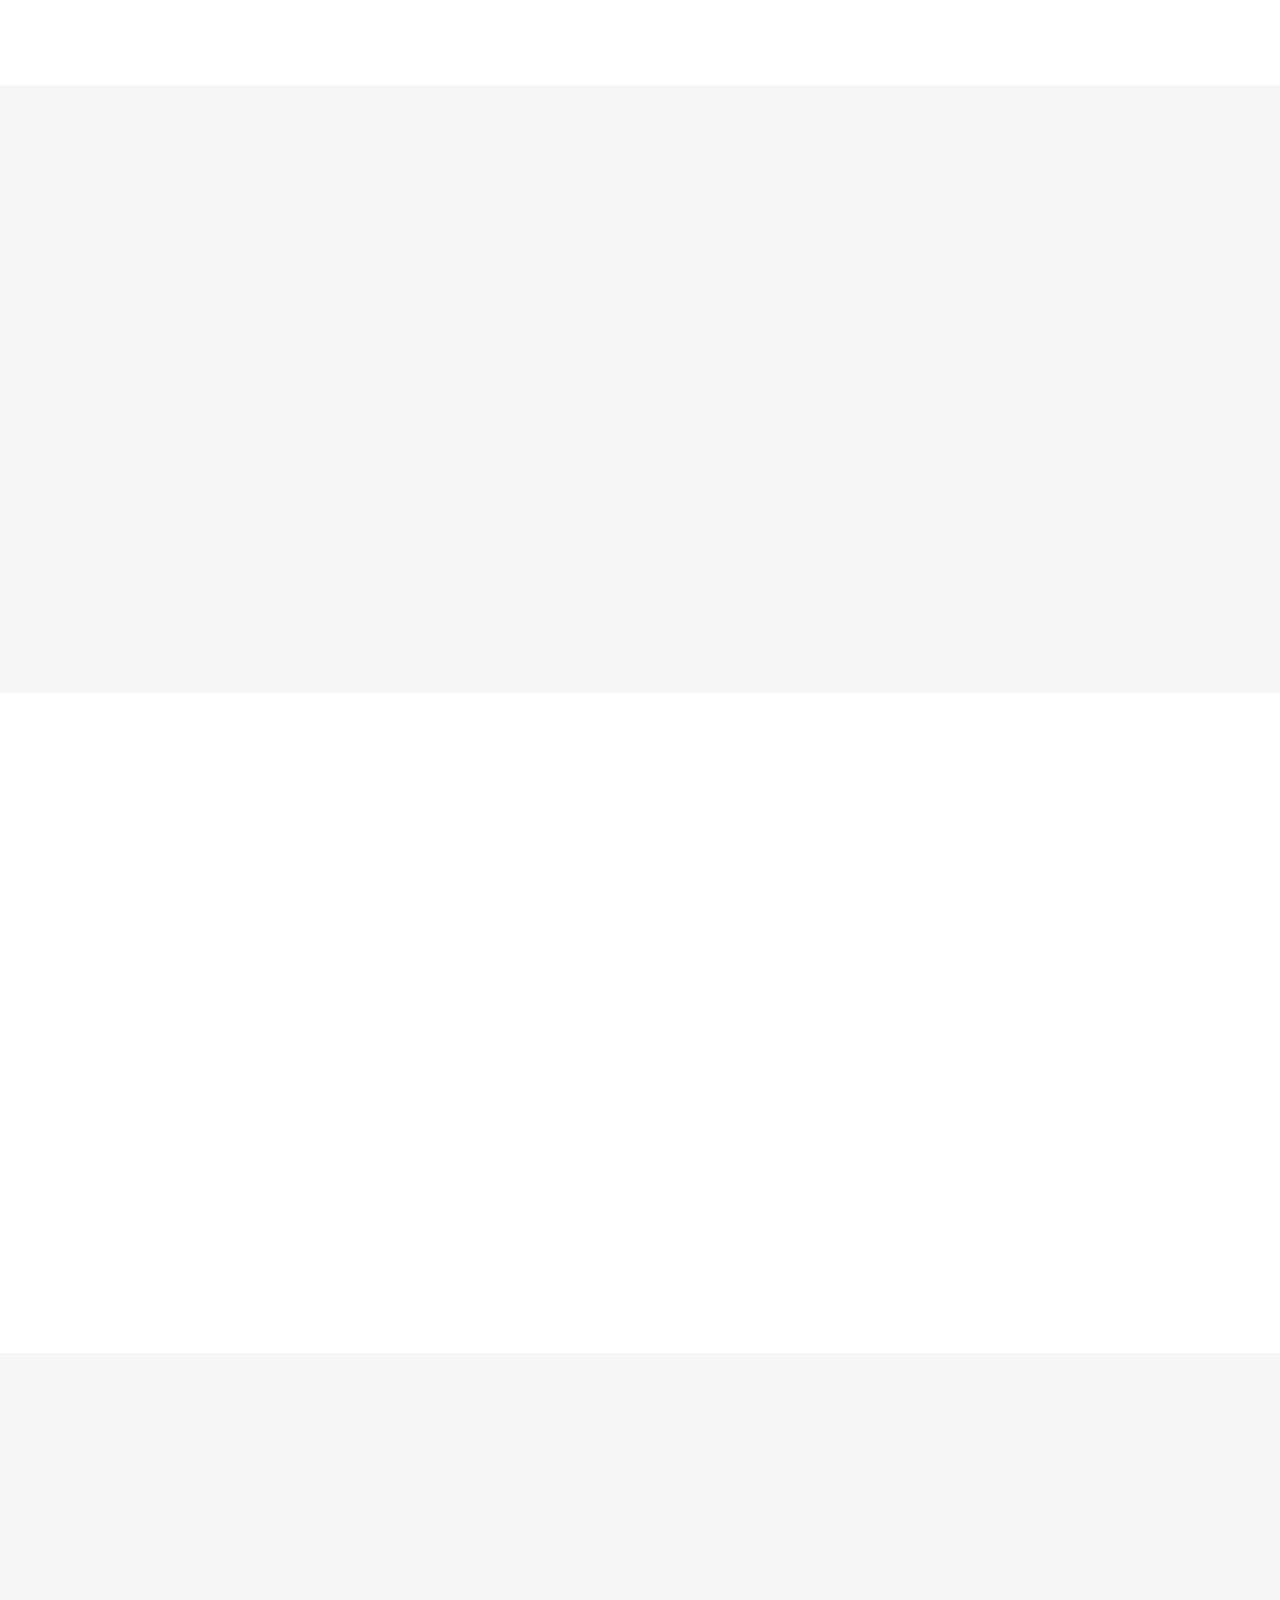
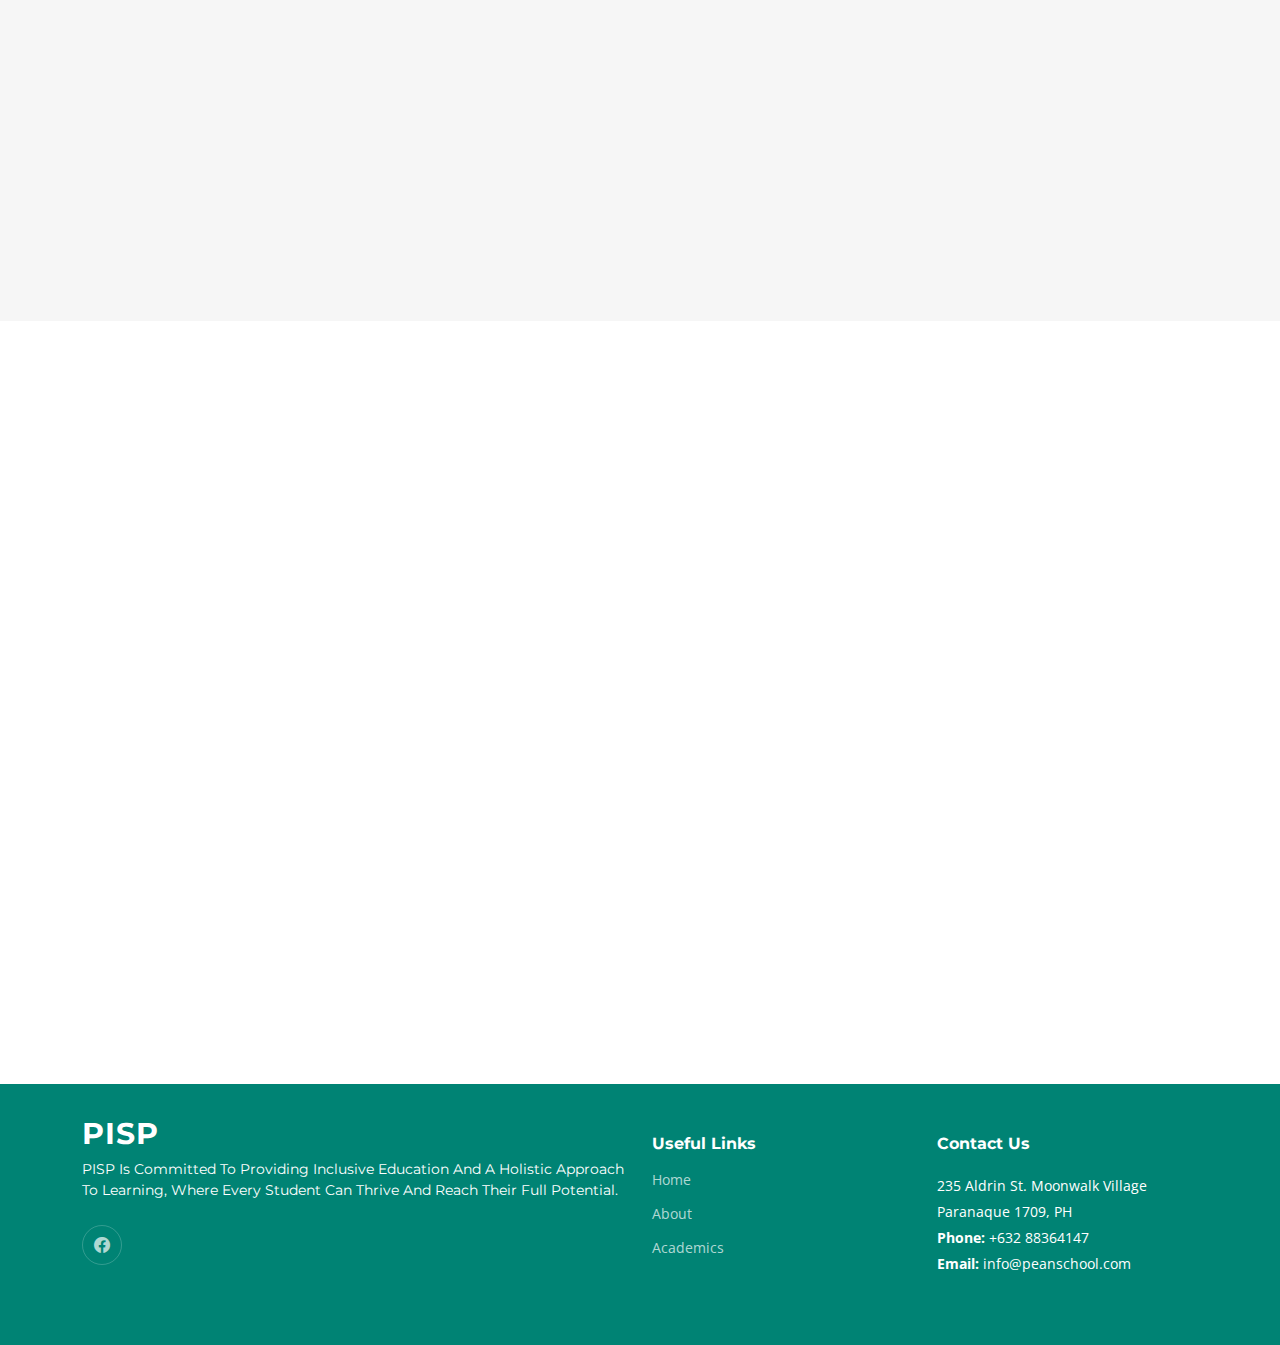
==== commit 094e96ef: "added history" ====
--- a/index.html
+++ b/index.html
@@ -95,22 +95,55 @@
   <!-- ======= Hero Section ======= -->
   <section id="hero" class="hero">
     <div class="container position-relative">
-      <div class="row gy-5" data-aos="fade-in">
-        <div class="col-lg-6 order-2 order-lg-1 d-flex flex-column justify-content-center text-center text-lg-start">
-          <h2>OPEN ADMISSIONS <br> <span>SY 2023-2024</span></h2>
-          <p>The Future Belongs To Those Who See Possibilities Today
-          </p>
-          <div class="d-flex justify-content-center justify-content-lg-start">
-            <a href="#about" class="btn-get-started">Get Started</a>
-            <!-- <a href="https://www.youtube.com/watch?v=LXb3EKWsInQ"
-              class="glightbox btn-watch-video d-flex align-items-center"><i class="bi bi-play-circle"></i><span>Watch
-                Video</span></a> -->
-          </div>
-        </div>
-        <div class="col-lg-6 order-1 order-lg-2">
-          <img src="assets/img/main.png" class="img-fluid" alt="" data-aos="zoom-out" data-aos-delay="100">
-        </div>
-      </div>
+      <div id="carouselExampleControls" class="carousel slide" data-bs-ride="carousel">
+        <div class="carousel-inner">
+          <div class="carousel-item active">
+            <div class="row gy-5" data-aos="fade-in">
+                <div class="col-lg-6 order-2 order-lg-1 d-flex flex-column justify-content-center text-center text-lg-start">
+                  <h2>OPEN ADMISSIONS <br> <span>SY 2023-2024</span></h2>
+                  <p>The Future Belongs To Those Who See Possibilities Today
+                  </p>
+                  <div class="d-flex justify-content-center justify-content-lg-start">
+                    <a href="#about" class="btn-get-started">Get Started</a>
+                    <!-- <a href="https://www.youtube.com/watch?v=LXb3EKWsInQ"
+                      class="glightbox btn-watch-video d-flex align-items-center"><i class="bi bi-play-circle"></i><span>Watch
+                        Video</span></a> -->
+                  </div>
+                </div>
+                <div class="col-lg-6 order-1 order-lg-2">
+                  <img src="assets/img/main/main2.jpg" class="img-fluid" alt="" data-aos="zoom-out" data-aos-delay="100">
+                </div>
+              </div>
+          </div>
+          <div class="carousel-item">
+            <div class="row gy-5" data-aos="fade-in">
+                <div class="col-lg-6 order-2 order-lg-1 d-flex flex-column justify-content-center text-center text-lg-start">
+                  <h2>EVENT TITLE<br> <span>SUB</span></h2>
+                  <p>Description
+                  </p>
+                  <div class="d-flex justify-content-center justify-content-lg-start">
+                    <a href="#about" class="btn-get-started">Learn More</a>
+                    <!-- <a href="https://www.youtube.com/watch?v=LXb3EKWsInQ"
+                      class="glightbox btn-watch-video d-flex align-items-center"><i class="bi bi-play-circle"></i><span>Watch
+                        Video</span></a> -->
+                  </div>
+                </div>
+                <div class="col-lg-6 order-1 order-lg-2">
+                  <img src="assets/img/main/main3.jpg" class="img-fluid" alt="" data-aos="zoom-out" data-aos-delay="100">
+                </div>
+              </div>
+          </div>
+        </div>
+        <button class="carousel-control-prev" type="button" data-bs-target="#carouselExampleControls" data-bs-slide="prev">
+          <span class="carousel-control-prev-icon" aria-hidden="true"></span>
+          <span class="visually-hidden">Previous</span>
+        </button>
+        <button class="carousel-control-next" type="button" data-bs-target="#carouselExampleControls" data-bs-slide="next">
+          <span class="carousel-control-next-icon" aria-hidden="true"></span>
+          <span class="visually-hidden">Next</span>
+        </button>
+      </div>
+    
     </div>
 
     <div class="icon-boxes position-relative">
@@ -171,7 +204,7 @@
             <h3>Why choose PISP?</h3>
             <!-- <img src="assets/img/PISP.png" class="img-fluid rounded-4 mb-4" alt=""> -->
 
-            <div class="ratio ratio-16x9">
+            <div class="ratio ratio-16x9 mb-4">
               <iframe
                 src="https://www.youtube.com/embed/INRQs2S35mM?autoplay=1&loop=1&playlist=INRQs2S35mM&autopause=0&controls=0&mute=1"
                 title="Pean Integrated School of Paranaque Ad" allow="autoplay" allowfullscreen></iframe>
@@ -184,16 +217,18 @@
           </div>
           <div class="col-lg-6">
             <div class="content ps-0 ps-lg-5">
-              <p>
+              <!-- <p>
                 If you’re looking for a school that prioritizes holistic learning and values inclusivity, then Pean
                 Integrated School of Paranaque (PISP) is the perfect choice for you.
-              </p>
+              </p> -->
               <ul>
-                <li><i class="fa-solid fa-earth-asia mt-2"></i> <b>Comprehensive</b> – PISP is a comprehensive school that
+                <li><i class="fa-solid fa-earth-asia mt-2"></i> <b>Comprehensive</b> – PISP is a comprehensive school
+                  that
                   embraces diversity and accommodates students from all walks of life and with different levels of
                   abilities.
                 </li>
-                <li><i class="fa-solid fa-graduation-cap mt-2"></i> <b>Individualized</b> – PISP offers an individualized
+                <li><i class="fa-solid fa-graduation-cap mt-2"></i> <b>Individualized</b> – PISP offers an
+                  individualized
                   teaching approach that is customized to address the specific needs and learning style of every
                   student.
                 </li>
@@ -231,7 +266,7 @@
     <!-- End Call To Action Section -->
 
     <!-- ======= Our Services Section ======= -->
-    <section id="services" class="services sections-bg">
+    <!-- <section id="services" class="services sections-bg">
       <div class="container" data-aos="fade-up">
 
         <div class="section-header">
@@ -264,7 +299,7 @@
                 nesciunt dolorem.</p>
               <a href="#" class="readmore stretched-link">Read more <i class="bi bi-arrow-right"></i></a>
             </div>
-          </div><!-- End Service Item -->
+          </div>
 
           <div class="col-lg-4 col-md-6">
             <div class="service-item position-relative">
@@ -276,7 +311,7 @@
                 eos earum corrupti.</p>
               <a href="#" class="readmore stretched-link">Read more <i class="bi bi-arrow-right"></i></a>
             </div>
-          </div><!-- End Service Item -->
+          </div>
 
           <div class="col-lg-4 col-md-6">
             <div class="service-item position-relative">
@@ -288,7 +323,7 @@
                 adipisci neque.</p>
               <a href="#" class="readmore stretched-link">Read more <i class="bi bi-arrow-right"></i></a>
             </div>
-          </div><!-- End Service Item -->
+          </div>
 
           <div class="col-lg-4 col-md-6">
             <div class="service-item position-relative">
@@ -300,7 +335,7 @@
                 alias eius labore.</p>
               <a href="#" class="readmore stretched-link">Read more <i class="bi bi-arrow-right"></i></a>
             </div>
-          </div><!-- End Service Item -->
+          </div>
 
           <div class="col-lg-4 col-md-6">
             <div class="service-item position-relative">
@@ -312,12 +347,12 @@
                 recusandae ducimus enim.</p>
               <a href="#" class="readmore stretched-link">Read more <i class="bi bi-arrow-right"></i></a>
             </div>
-          </div><!-- End Service Item -->
-
-        </div>
-
-      </div>
-    </section>
+          </div>
+
+        </div>
+
+      </div>
+    </section> -->
     <!-- End Our Services Section -->
 
     <!-- ======= Testimonials Section ======= -->
@@ -629,7 +664,7 @@
     <!-- End Portfolio Section -->
 
     <!-- ======= Recent Blog Posts Section ======= -->
-    <section id="recent-posts" class="recent-posts">
+    <section id="recent-posts" class="recent-posts sections-bg">
       <div class="container" data-aos="fade-up">
 
         <div class="section-header">
@@ -639,6 +674,10 @@
 
         <div class="row gy-4">
 
+          <!-- <div class="col-sm-12 text-center"> 
+            <h6>NO NEWS & EVENTS POSTED</h6>
+          </div> -->
+
           <div class="col-xl-4 col-md-6">
             <article>
 
@@ -653,7 +692,7 @@
               </h2>
 
             </article>
-          </div><!-- End post list item -->
+          </div>
 
           <div class="col-xl-4 col-md-6">
             <article>
@@ -669,7 +708,7 @@
               </h2>
 
             </article>
-          </div><!-- End post list item -->
+          </div>
 
           <div class="col-xl-4 col-md-6">
             <article>
@@ -685,12 +724,12 @@
               </h2>
 
             </article>
-          </div><!-- End post list item -->
+          </div>
 
 
 
           </article>
-        </div><!-- End post list item -->
+        </div>
 
       </div><!-- End recent posts list -->
 
@@ -698,7 +737,7 @@
     </section><!-- End Recent Blog Posts Section -->
 
     <!-- ======= Faculty ======= -->
-    <section id="team" class="team sections-bg">
+    <section id="team" class="team">
       <div class="container" data-aos="fade-up">
 
         <div class="section-header">
@@ -710,7 +749,7 @@
 
           <div class="col-xl-3 col-md-6 d-flex" data-aos="fade-up" data-aos-delay="100">
             <div class="member">
-              <img src="assets/img/officials/Santos-AY-04.jpg" class="img-fluid" alt="">
+              <img src="assets/img/officials/founder.jpg" class="img-fluid" alt="">
               <h4>Angelina Y. Santos</h4>
               <span>Founder</span>
               <!-- <div class="social">
@@ -725,24 +764,24 @@
           <div class="col-xl-3 col-md-6 d-flex" data-aos="fade-up" data-aos-delay="200">
             <div class="member">
               <img src="assets/img/officials/official-blank.png" class="img-fluid" alt="">
-              <h4>Name</h4>
-              <span>Position</span>
+              <h4>Anj Santos</h4>
+              <span>President</span>
             </div>
           </div><!-- End Team Member -->
 
           <div class="col-xl-3 col-md-6 d-flex" data-aos="fade-up" data-aos-delay="200">
             <div class="member">
-              <img src="assets/img/officials/official-blank.png" class="img-fluid" alt="">
-              <h4>Name</h4>
-              <span>Position</span>
+              <img src="assets/img/officials/vp.jpg" class="img-fluid" alt="">
+              <h4>Ma. Shiela S. Bullet</h4>
+              <span>Vice President</span>
             </div>
           </div><!-- End Team Member -->
 
           <div class="col-xl-3 col-md-6 d-flex" data-aos="fade-up" data-aos-delay="200">
             <div class="member">
-              <img src="assets/img/officials/official-blank.png" class="img-fluid" alt="">
-              <h4>Name</h4>
-              <span>Position</span>
+              <img src="assets/img/officials/secretary.jpg" class="img-fluid" alt="">
+              <h4>Ma. Pilar S. Barrios</h4>
+              <span>Secretary</span>
             </div>
           </div><!-- End Team Member -->
 
@@ -754,7 +793,7 @@
 
 
     <!-- ======= Frequently Asked Questions Section ======= -->
-    <section id="faq" class="faq">
+    <section id="faq" class="faq sections-bg">
       <div class="container" data-aos="fade-up">
 
         <div class="row gy-4">
@@ -867,7 +906,7 @@
     </section><!-- End Frequently Asked Questions Section -->
 
     <!-- ======= Contact Section ======= -->
-    <section id="contact" class="contact sections-bg">
+    <section id="contact" class="contact">
       <div class="container" data-aos="fade-up">
 
         <div class="section-header">
@@ -990,7 +1029,7 @@
     </div>
 
 
-  </footer><!-- End Footer -->
+  </footer>
   <!-- End Footer -->
 
   <a href="#" class="scroll-top d-flex align-items-center justify-content-center"><i
@@ -1010,11 +1049,12 @@
   <!-- Template Main JS File -->
   <script src="assets/js/main.js"></script>
 
-  <link href="https://cdn.jsdelivr.net/npm/bootstrap@5.2.3/dist/css/bootstrap.min.css" rel="stylesheet"
-    integrity="sha384-rbsA2VBKQhggwzxH7pPCaAqO46MgnOM80zW1RWuH61DGLwZJEdK2Kadq2F9CUG65" crossorigin="anonymous">
-  <script src="https://cdn.jsdelivr.net/npm/bootstrap@5.2.3/dist/js/bootstrap.bundle.min.js"
-    integrity="sha384-kenU1KFdBIe4zVF0s0G1M5b4hcpxyD9F7jL+jjXkk+Q2h455rYXK/7HAuoJl+0I4"
+  <script src="https://cdn.jsdelivr.net/npm/@popperjs/core@2.11.6/dist/umd/popper.min.js "
+    integrity="sha384-oBqDVmMz9ATKxIep9tiCxS/Z9fNfEXiDAYTujMAeBAsjFuCZSmKbSSUnQlmh/jp3"
     crossorigin="anonymous"></script>
+  <script src="https://cdn.jsdelivr.net/npm/bootstrap@5.2.3/dist/js/bootstrap.min.js"
+    integrity="sha384-cuYeSxntonz0PPNlHhBs68uyIAVpIIOZZ5JqeqvYYIcEL727kskC66kF92t6Xl2V"
+    crossorigin="anonymous"></script>
 
 
 </body>
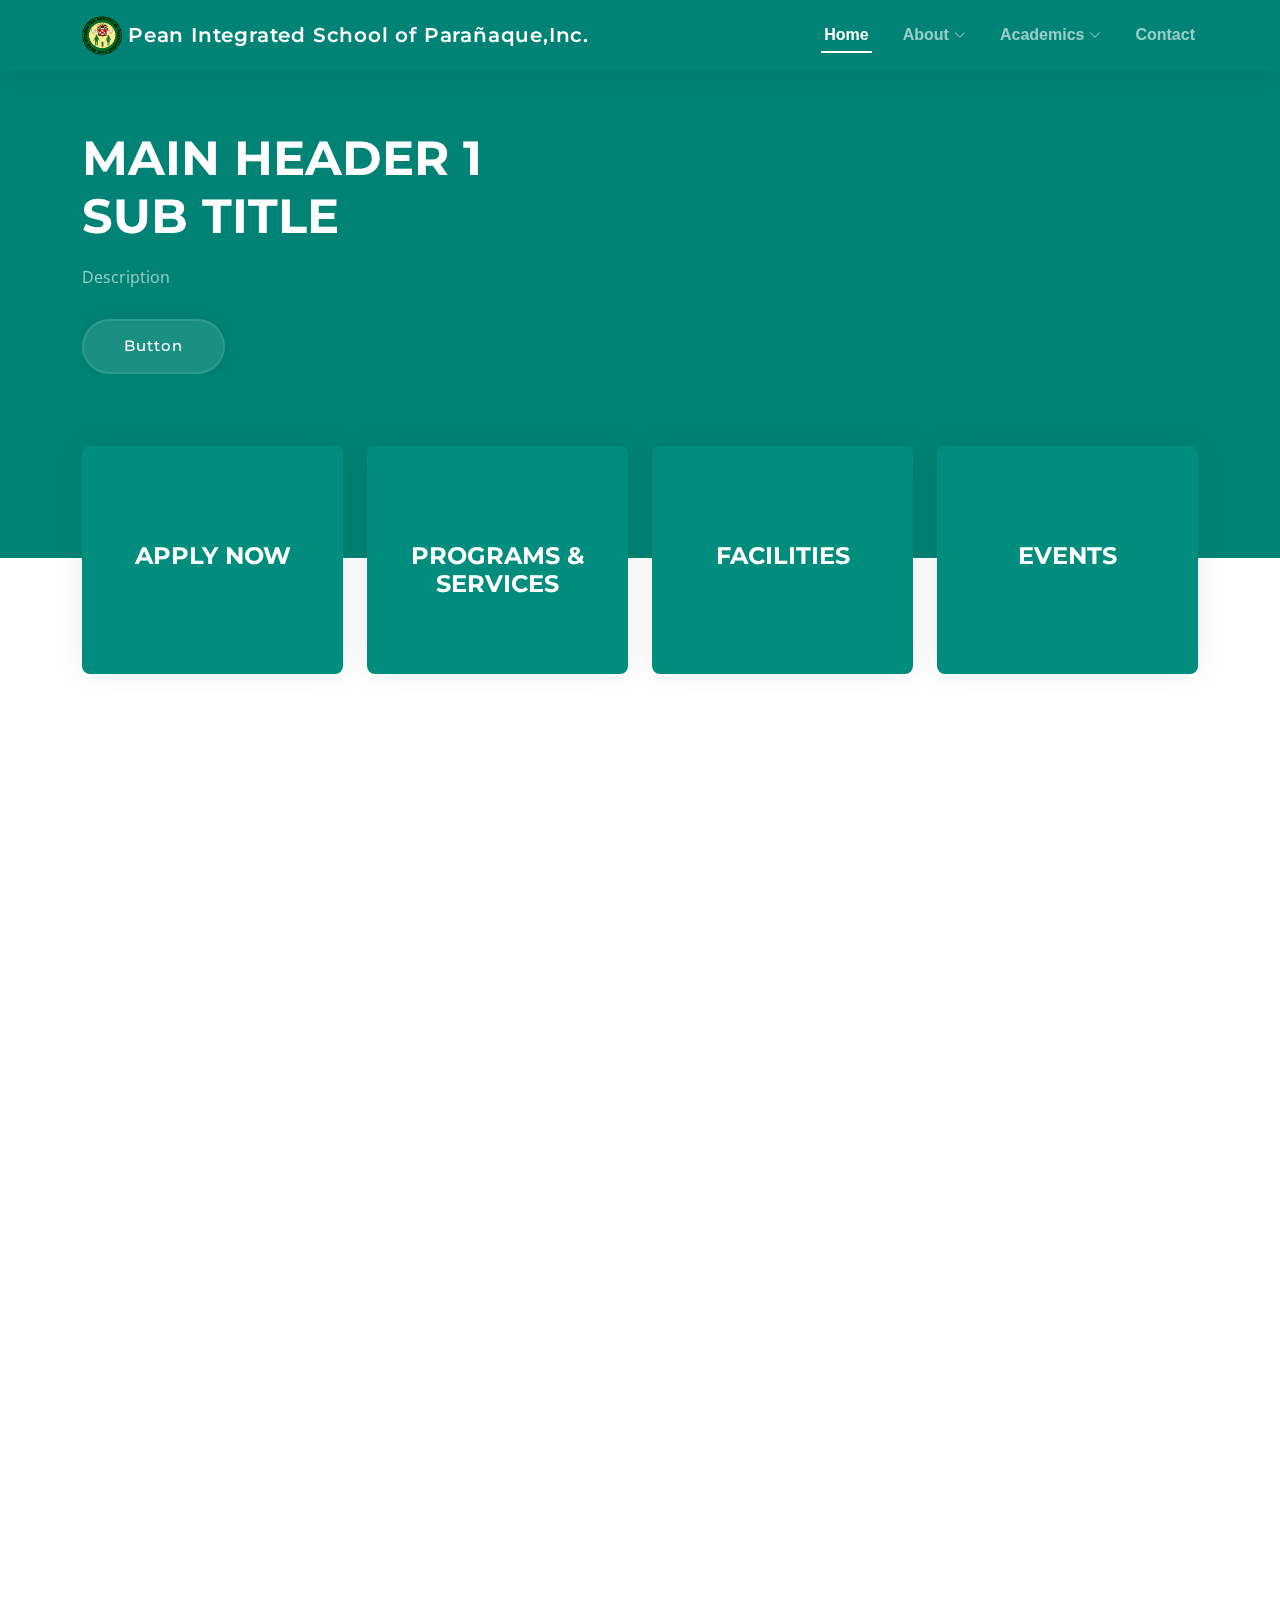
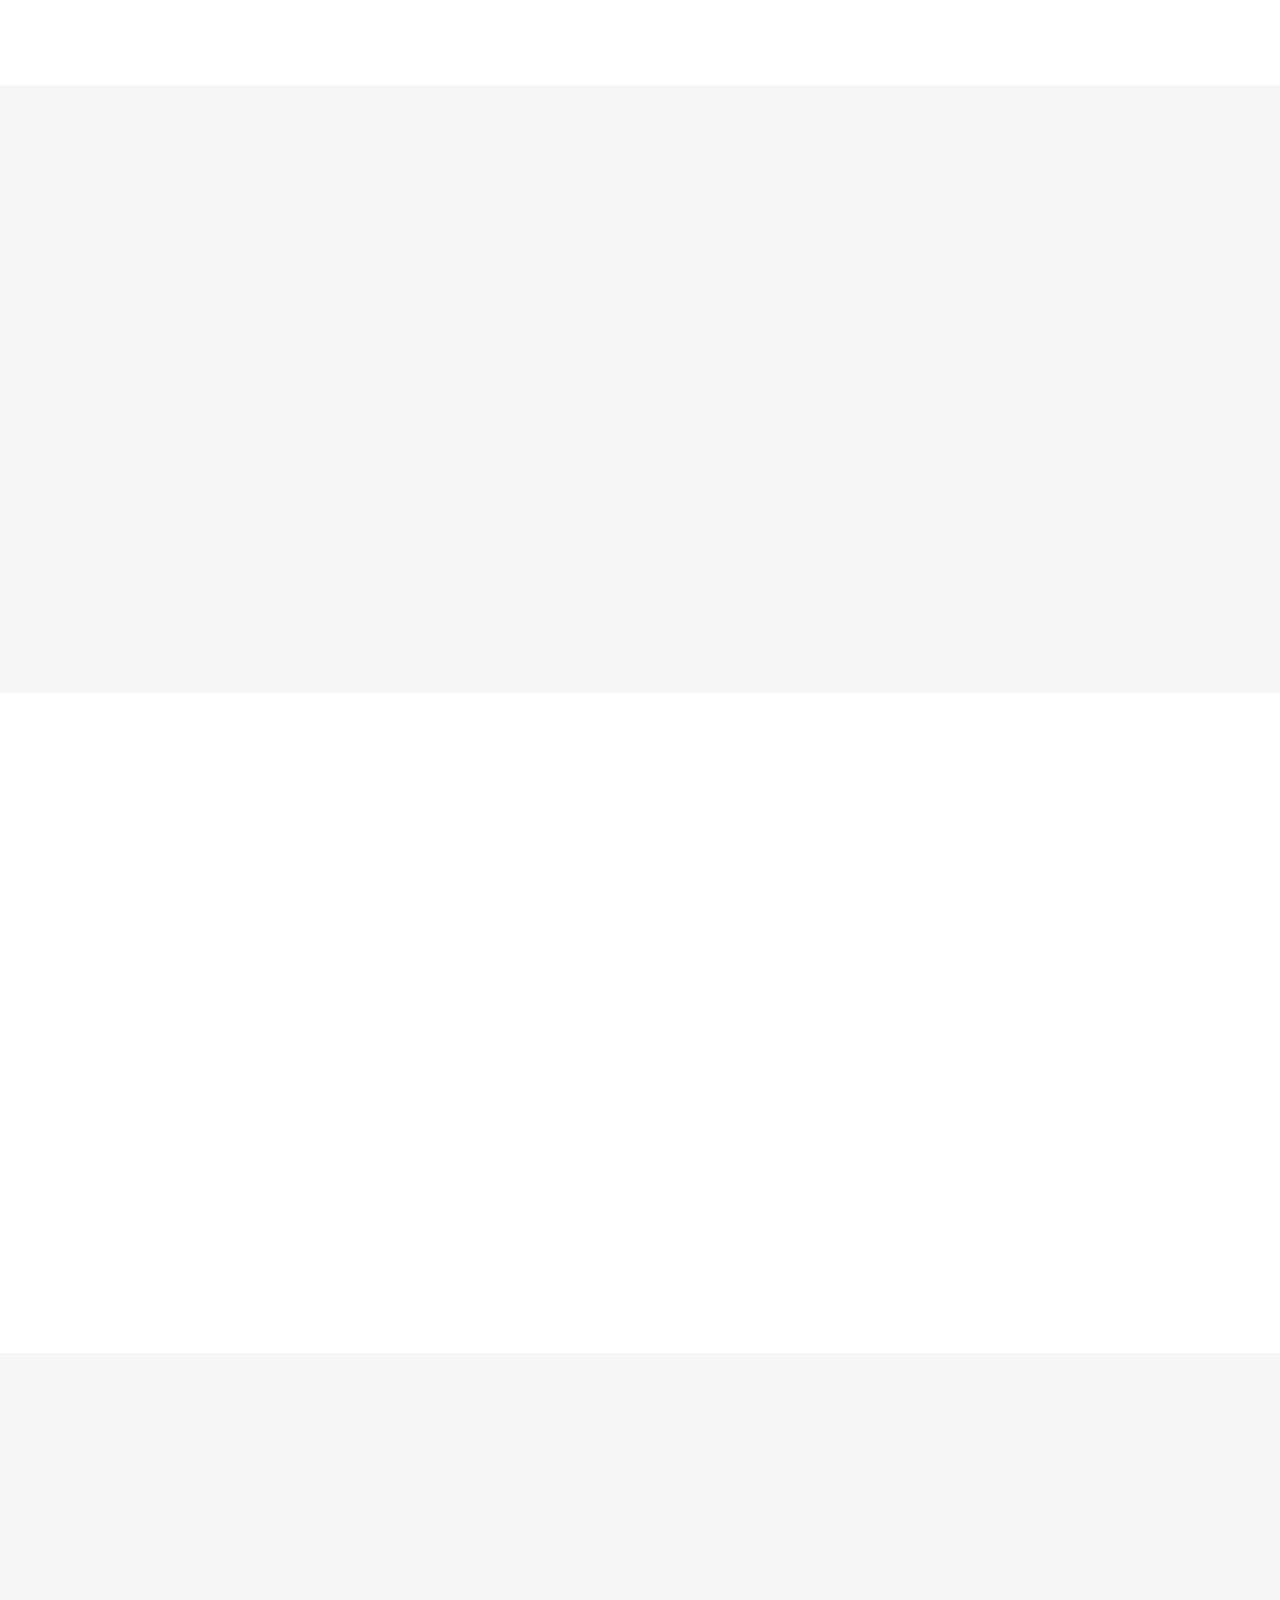
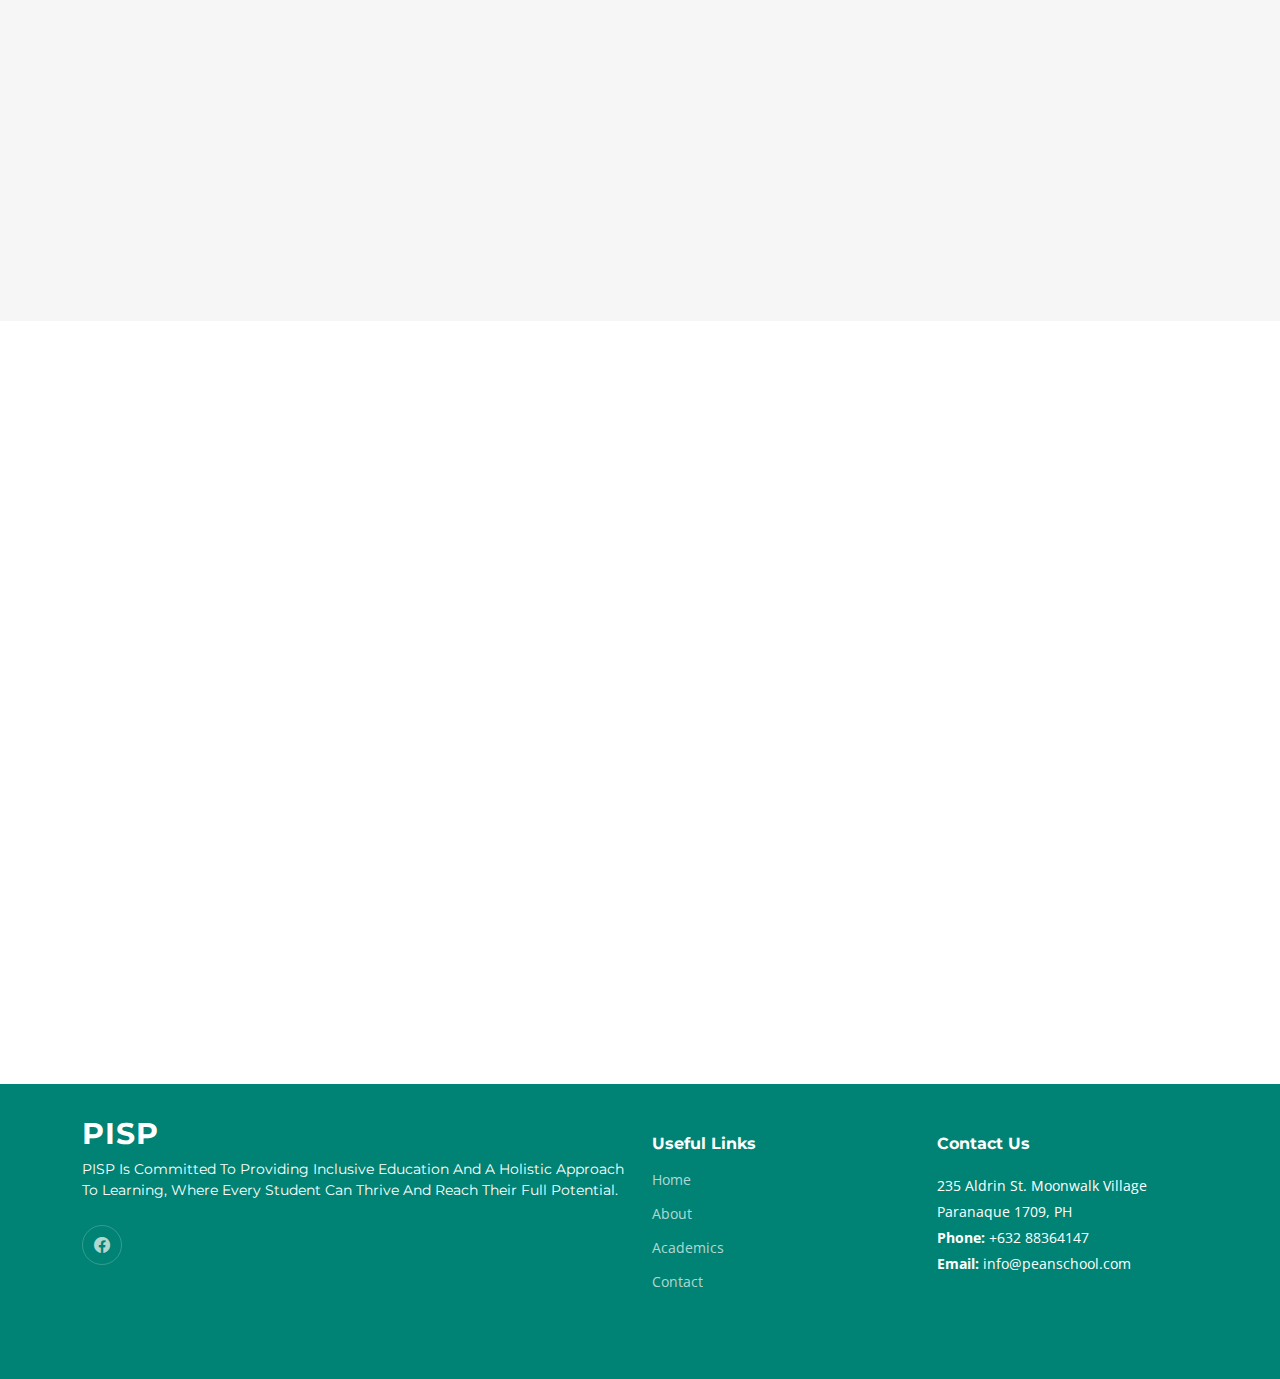
==== commit b4a5f508: "added pages" ====
--- a/index.html
+++ b/index.html
@@ -5,7 +5,7 @@
   <meta charset="utf-8">
   <meta content="width=device-width, initial-scale=1.0" name="viewport">
 
-  <title>PISP</title>
+  <title>PISP - Home</title>
   <meta content="" name="description">
   <meta content="" name="keywords">
 
@@ -65,21 +65,26 @@
       </a>
       <nav id="navbar" class="navbar">
         <ul>
-          <li><a href="#hero">Home</a></li>
+          <li><a class="active" href="index.html">Home</a></li>
           <li class="dropdown"><a href="#"><span>About</span> <i class="bi bi-chevron-down dropdown-indicator"></i></a>
             <ul>
               <li class="dropdown"><a href="#"><span>About PISP</span> <i
                     class="bi bi-chevron-down dropdown-indicator"></i></a>
                 <ul>
-                  <li><a href="#">History</a></li>
-                  <li><a href="#">Vision - Mission</a></li>
+                  <li><a href="history.html">History</a></li>
+                  <li><a href="values.html">Our Values</a></li>
                 </ul>
               </li>
-              <li><a href="#">PISP Founder</a></li>
+              <li><a href="founder.html">PISP Founder</a></li>
+              <li><a href="staffs.html">PISP Staff</a></li>
             </ul>
           </li>
-          <li><a href="#services">Academics</a></li>
-          <li><a href="#contact">Contact</a></li>
+          <li class="dropdown"><a href="#"><span>Academics</span> <i class="bi bi-chevron-down dropdown-indicator"></i></a>
+            <ul>
+              <li><a href="">Pre Kinder - Grade School</a></li>
+            </ul>
+          </li>
+          <li><a href="contact.html">Contact</a></li>
         </ul>
       </nav><!-- .navbar -->
 
@@ -96,54 +101,72 @@
   <section id="hero" class="hero">
     <div class="container position-relative">
       <div id="carouselExampleControls" class="carousel slide" data-bs-ride="carousel">
+
         <div class="carousel-inner">
-          <div class="carousel-item active">
+          <div class="carousel-item active" data-bs-interval="3500">
             <div class="row gy-5" data-aos="fade-in">
-                <div class="col-lg-6 order-2 order-lg-1 d-flex flex-column justify-content-center text-center text-lg-start">
-                  <h2>OPEN ADMISSIONS <br> <span>SY 2023-2024</span></h2>
-                  <p>The Future Belongs To Those Who See Possibilities Today
-                  </p>
-                  <div class="d-flex justify-content-center justify-content-lg-start">
-                    <a href="#about" class="btn-get-started">Get Started</a>
-                    <!-- <a href="https://www.youtube.com/watch?v=LXb3EKWsInQ"
+              <div
+                class="col-lg-6 order-2 order-lg-1 d-flex flex-column justify-content-center text-center text-lg-start">
+                <h2>MAIN HEADER 1<br> <span>SUB TITLE</span></h2>
+                <p>Description
+                </p>
+                <div class="d-flex justify-content-center justify-content-lg-start">
+                  <a href="#about" class="btn-get-started">Button</a>
+                  <!-- <a href="https://www.youtube.com/watch?v=LXb3EKWsInQ"
                       class="glightbox btn-watch-video d-flex align-items-center"><i class="bi bi-play-circle"></i><span>Watch
                         Video</span></a> -->
-                  </div>
-                </div>
-                <div class="col-lg-6 order-1 order-lg-2">
-                  <img src="assets/img/main/main2.jpg" class="img-fluid" alt="" data-aos="zoom-out" data-aos-delay="100">
-                </div>
-              </div>
-          </div>
-          <div class="carousel-item">
+                </div>
+              </div>
+              <div class="col-lg-6 order-1 order-lg-2">
+                <img src="assets/img/main/main2.jpg" class="img-fluid" alt="" data-aos="zoom-out" data-aos-delay="100">
+              </div>
+            </div>
+          </div>
+          <div class="carousel-item" data-bs-interval="3500">
             <div class="row gy-5" data-aos="fade-in">
-                <div class="col-lg-6 order-2 order-lg-1 d-flex flex-column justify-content-center text-center text-lg-start">
-                  <h2>EVENT TITLE<br> <span>SUB</span></h2>
-                  <p>Description
-                  </p>
-                  <div class="d-flex justify-content-center justify-content-lg-start">
-                    <a href="#about" class="btn-get-started">Learn More</a>
-                    <!-- <a href="https://www.youtube.com/watch?v=LXb3EKWsInQ"
+              <div
+                class="col-lg-6 order-2 order-lg-1 d-flex flex-column justify-content-center text-center text-lg-start">
+                <h2>MAIN HEADER 2<br> <span>SUB TITLE</span></h2>
+                <p>Description
+                </p>
+                <div class="d-flex justify-content-center justify-content-lg-start">
+                  <a href="#about" class="btn-get-started">Button</a>
+                  <!-- <a href="https://www.youtube.com/watch?v=LXb3EKWsInQ"
                       class="glightbox btn-watch-video d-flex align-items-center"><i class="bi bi-play-circle"></i><span>Watch
                         Video</span></a> -->
-                  </div>
-                </div>
-                <div class="col-lg-6 order-1 order-lg-2">
-                  <img src="assets/img/main/main3.jpg" class="img-fluid" alt="" data-aos="zoom-out" data-aos-delay="100">
-                </div>
-              </div>
-          </div>
-        </div>
-        <button class="carousel-control-prev" type="button" data-bs-target="#carouselExampleControls" data-bs-slide="prev">
-          <span class="carousel-control-prev-icon" aria-hidden="true"></span>
-          <span class="visually-hidden">Previous</span>
-        </button>
-        <button class="carousel-control-next" type="button" data-bs-target="#carouselExampleControls" data-bs-slide="next">
-          <span class="carousel-control-next-icon" aria-hidden="true"></span>
-          <span class="visually-hidden">Next</span>
-        </button>
-      </div>
-    
+                </div>
+              </div>
+              <div class="col-lg-6 order-1 order-lg-2">
+                <img src="assets/img/main/main3.jpg" class="img-fluid" alt="" data-aos="zoom-out" data-aos-delay="100">
+              </div>
+            </div>
+          </div>
+
+          <div class="carousel-item" data-bs-interval="3500">
+            <div class="row gy-5" data-aos="fade-in">
+              <div
+                class="col-lg-6 order-2 order-lg-1 d-flex flex-column justify-content-center text-center text-lg-start">
+                <h2>MAIN HEADER 3<br> <span>SUB TITLE</span></h2>
+                <p>Description
+                </p>
+                <div class="d-flex justify-content-center justify-content-lg-start">
+                  <a href="#about" class="btn-get-started">Button</a>
+                  <!-- <a href="https://www.youtube.com/watch?v=LXb3EKWsInQ"
+                      class="glightbox btn-watch-video d-flex align-items-center"><i class="bi bi-play-circle"></i><span>Watch
+                        Video</span></a> -->
+                </div>
+              </div>
+              <div class="col-lg-6 order-1 order-lg-2">
+                <img src="assets/img/main/main.jpg" class="img-fluid" alt="" data-aos="zoom-out" data-aos-delay="100">
+              </div>
+            </div>
+          </div>
+
+
+        </div>
+
+      </div>
+
     </div>
 
     <div class="icon-boxes position-relative">
@@ -159,8 +182,8 @@
 
           <div class="col-xl-3 col-md-6" data-aos="fade-up" data-aos-delay="200">
             <div class="icon-box">
-              <div class="icon"><i class="fa-solid fa-user-graduate"></i></div>
-              <h4 class="title"><a href="" class="stretched-link">ACADEMIC SERVICES</a></h4>
+              <div class="icon"><i class="fa-solid fa-chalkboard-user"></i></div>
+              <h4 class="title"><a href="" class="stretched-link">PROGRAMS & SERVICES</a></h4>
             </div>
           </div><!--End Icon Box -->
 
@@ -747,41 +770,43 @@
 
         <div class="row gy-4">
 
+          
+
+          <div class="col-xl-3 col-md-6 d-flex" data-aos="fade-up" data-aos-delay="200">
+            <div class="member">
+              <img src="assets/img/officials/official-blank.png" class="img-fluid" alt="">
+              <h4>Anj Santos</h4>
+              <span>President</span>
+            </div>
+          </div><!-- End Team Member -->
+
+          <div class="col-xl-3 col-md-6 d-flex" data-aos="fade-up" data-aos-delay="200">
+            <div class="member">
+              <img src="assets/img/officials/vp.jpg" class="img-fluid" alt="">
+              <h4>Ma. Shiela S. Bullet</h4>
+              <span>Vice President</span>
+            </div>
+          </div><!-- End Team Member -->
+
+          <div class="col-xl-3 col-md-6 d-flex" data-aos="fade-up" data-aos-delay="200">
+            <div class="member">
+              <img src="assets/img/officials/secretary.jpg" class="img-fluid" alt="">
+              <h4>Ma. Pilar S. Barrios</h4>
+              <span>Secretary</span>
+            </div>
+          </div><!-- End Team Member -->
+
           <div class="col-xl-3 col-md-6 d-flex" data-aos="fade-up" data-aos-delay="100">
             <div class="member">
-              <img src="assets/img/officials/founder.jpg" class="img-fluid" alt="">
-              <h4>Angelina Y. Santos</h4>
-              <span>Founder</span>
+              <img src="assets/img/officials/official-blank.png" class="img-fluid" alt="">
+              <h4>John Paul Santos</h4>
+              <span>Treasurer</span>
               <!-- <div class="social">
                 <a href=""><i class="bi bi-twitter"></i></a>
                 <a href=""><i class="bi bi-facebook"></i></a>
                 <a href=""><i class="bi bi-instagram"></i></a>
                 <a href=""><i class="bi bi-linkedin"></i></a>
               </div> -->
-            </div>
-          </div><!-- End Team Member -->
-
-          <div class="col-xl-3 col-md-6 d-flex" data-aos="fade-up" data-aos-delay="200">
-            <div class="member">
-              <img src="assets/img/officials/official-blank.png" class="img-fluid" alt="">
-              <h4>Anj Santos</h4>
-              <span>President</span>
-            </div>
-          </div><!-- End Team Member -->
-
-          <div class="col-xl-3 col-md-6 d-flex" data-aos="fade-up" data-aos-delay="200">
-            <div class="member">
-              <img src="assets/img/officials/vp.jpg" class="img-fluid" alt="">
-              <h4>Ma. Shiela S. Bullet</h4>
-              <span>Vice President</span>
-            </div>
-          </div><!-- End Team Member -->
-
-          <div class="col-xl-3 col-md-6 d-flex" data-aos="fade-up" data-aos-delay="200">
-            <div class="member">
-              <img src="assets/img/officials/secretary.jpg" class="img-fluid" alt="">
-              <h4>Ma. Pilar S. Barrios</h4>
-              <span>Secretary</span>
             </div>
           </div><!-- End Team Member -->
 
@@ -984,7 +1009,7 @@
       </div>
     </section><!-- End Contact Section -->
 
-  </main><!-- End #main -->
+  </main>
 
   <!-- ======= Footer ======= -->
   <footer id="footer" class="footer">
@@ -1012,6 +1037,7 @@
             <li><a href="#">Home</a></li>
             <li><a href="#">About</a></li>
             <li><a href="#">Academics</a></li>
+            <li><a href="#">Contact</a></li>
           </ul>
         </div>
 
--- a/assets/css/main.css
+++ b/assets/css/main.css
@@ -2666,4 +2666,8 @@
 
 .footer .credits a {
   color: #fff;
+}
+
+.highlight-word {
+  color: #008374;
 }